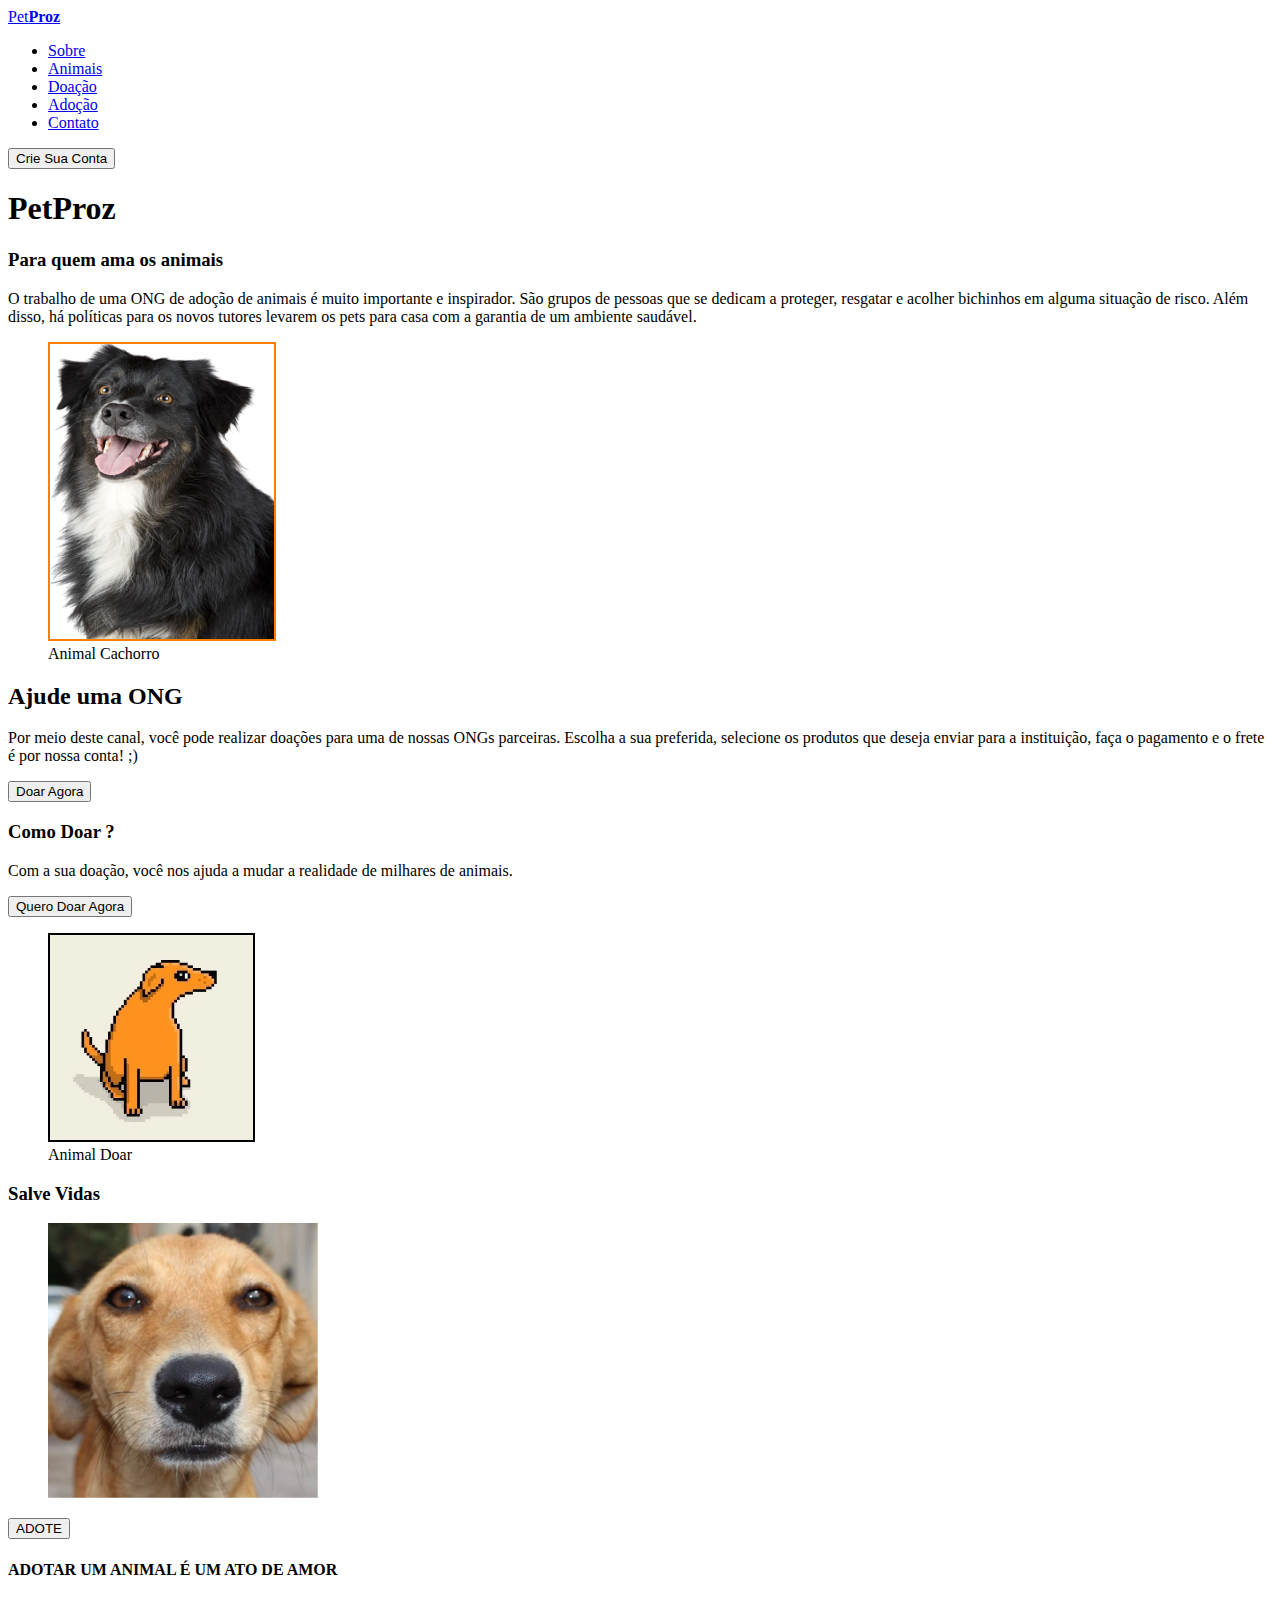
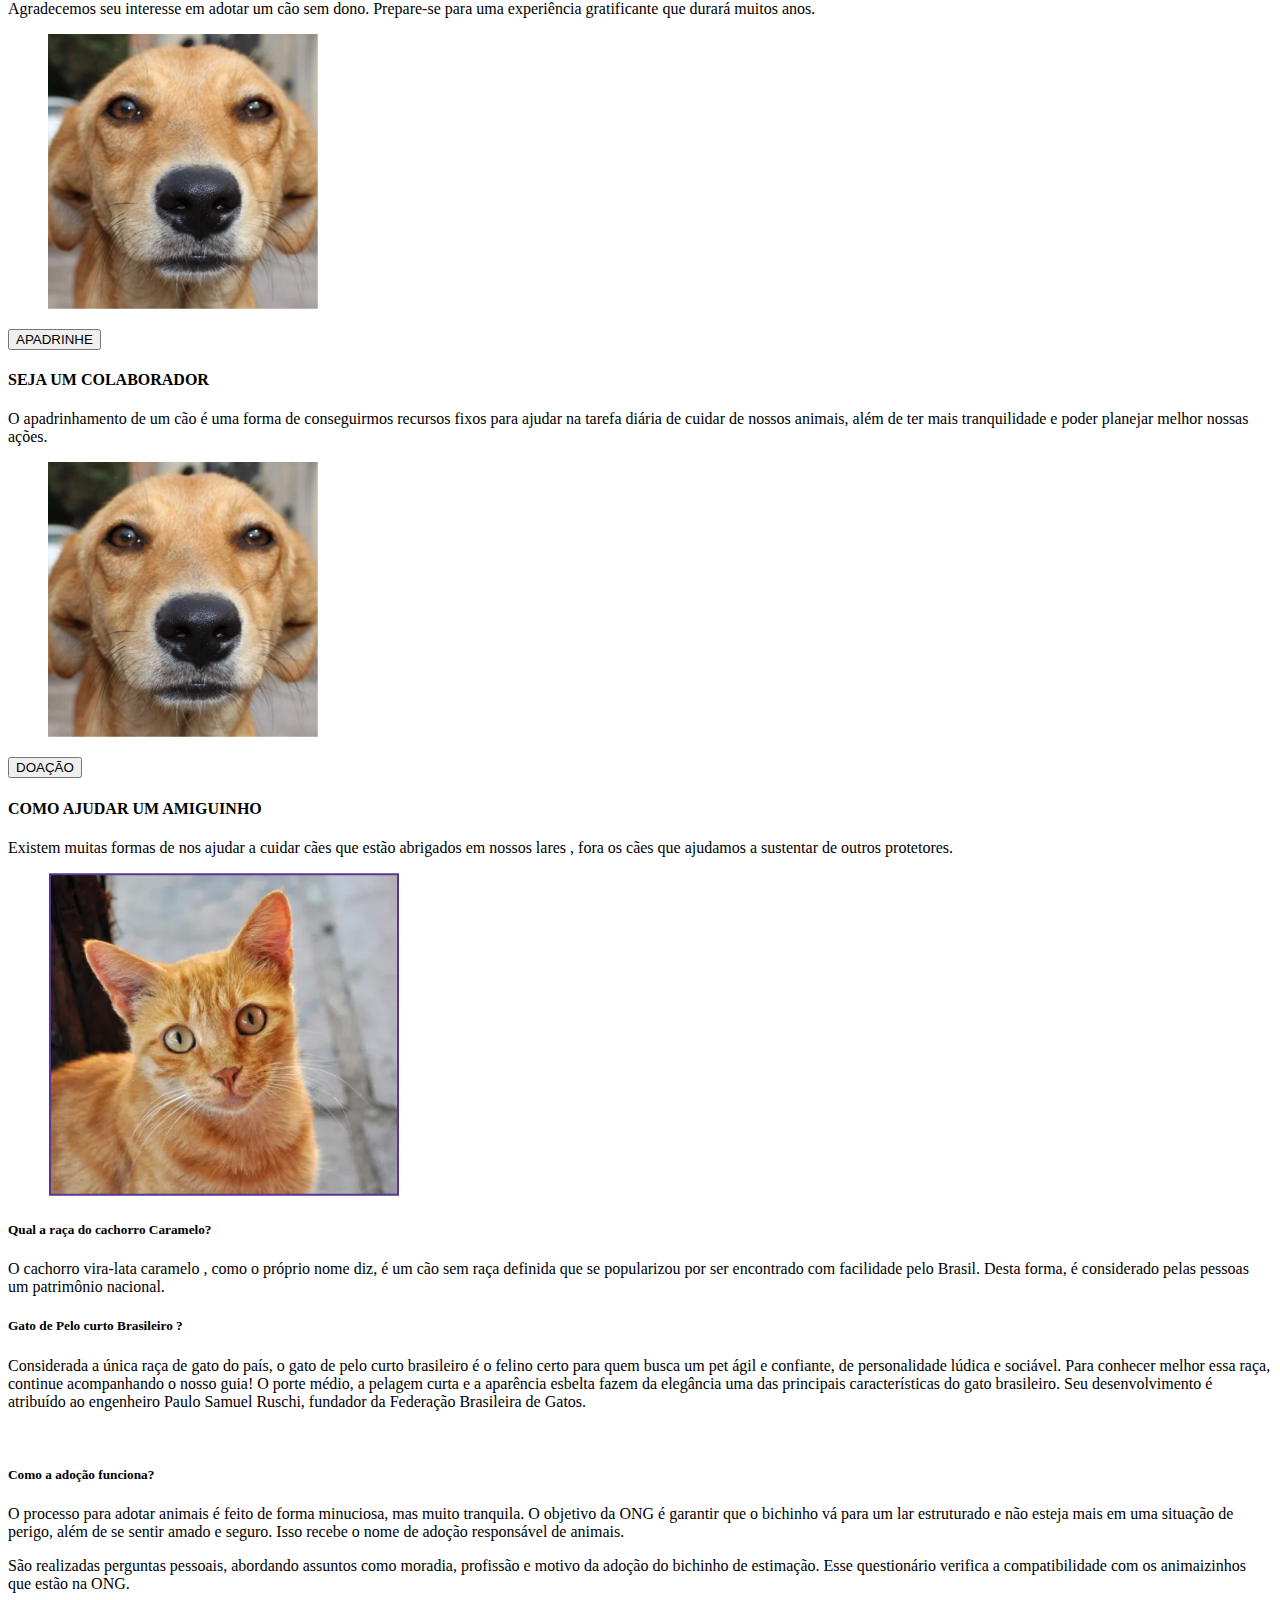
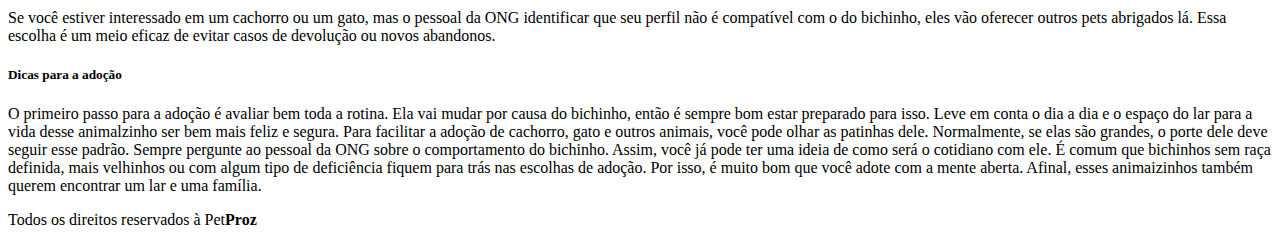
==== index.html @ 1888cf18 "@ViniciusNeivas [main:Resolução de Conflitos]" ====
<!DOCTYPE html>
<html lang="pt-br">

<head>
  <meta charset="UTF-8" />
  <meta name="keywords" content="petproz, site, website" />
  <meta property="og:title" content="PetProz" />
  <meta property="og:type" content="website" />
  <meta http-equiv="X-UA-Compatible" content="IE=edge" />
  <meta name="viewport" content="width=device-width, initial-scale=1.0" />
  <title>PetProz</title>
</head>

<body>
  <header>
    <a href="index.html">Pet<strong>Proz</strong></a>
    <nav>
      <ul>
        <li>
          <a href="index.html">Sobre</a>
        </li>
        <li>
          <a href="adotar.html">Animais</a>
        </li>
        <li>
          <a href="adocao.html">Doação</a>
        </li>
        <li>
          <a href="adotar.html">Adoção</a></li>
        </li>
        <li>
          <a href="contato.html">Contato</a></li>
        </li>
      </ul>
    </nav>
    <button>Crie Sua Conta</button>
  </header>

  <main>
    <section>
      <h1>Pet<strong>Proz</strong></h1>
      <h3>Para quem ama os animais</h3>
      <p>
        O trabalho de uma ONG de adoção de animais é muito importante e inspirador. São grupos de pessoas que se dedicam
        a proteger, resgatar e acolher bichinhos em alguma situação de risco. Além disso, há políticas para os novos
        tutores levarem os pets para casa com a garantia de um ambiente saudável.
      </p>
    </section>
    <aside>
      <figure>
        <img src="./img/animal.png" alt="Animal Cachorro">
        <figcaption>Animal Cachorro</figcaption>
      </figure>
    </aside>
  </main>

  <!-- -->
  <article>
    <h2>Ajude uma ONG</h2>
    <p>
      Por meio deste canal, você pode realizar doações para uma de nossas ONGs parceiras. Escolha a sua preferida,
      selecione os produtos que deseja enviar para a instituição, faça o pagamento e o frete é por nossa conta! ;)
    </p>
    <button>Doar Agora</button>
  </article>

  <!-- -->
  <section>
    <h3>Como Doar ?</h3>
    <section>
      <p>
        Com a sua doação, você nos ajuda a mudar a realidade de milhares de animais.
      </p>
      <button>Quero Doar Agora</button>
    </section>
    <aside>
      <figure>
        <img src="./img/section-doar.png" alt="Doar">
        <figcaption>Animal Doar</figcaption>
      </figure>
    </aside>
  </section>
  <!-- -->

  <!-- -->
  <section>
    <h3>Salve Vidas</h3>
    <aside>
      <figure>
        <img src="./img/animal-ajude.png" alt="Animal Ajude">
        <figcaption></figcaption>
      </figure>
      <button>ADOTE</button>
      <h4>ADOTAR UM ANIMAL É UM ATO DE AMOR</h4>
      <p>
        Agradecemos seu interesse em adotar um cão sem dono. Prepare-se para uma experiência gratificante que durará
        muitos anos.
      </p>
    </aside>
    <!-- -->

    <!-- -->
    <aside>
      <figure>
        <img src="./img/animal-ajude.png" alt="">
        <figcaption></figcaption>
      </figure>
      <button>APADRINHE
      </button>
      <h4>SEJA UM COLABORADOR</h4>
      <p>
        O apadrinhamento de um cão é uma forma de conseguirmos recursos fixos para ajudar na tarefa diária de cuidar de
        nossos animais, além de ter mais tranquilidade e poder planejar melhor nossas ações.
      </p>
    </aside>
    <!-- -->

    <!-- -->
    <aside>
      <figure>
        <img src="./img/animal-ajude.png" alt="">
        <figcaption></figcaption>
      </figure>
      <button>DOAÇÃO</button>
      <h4>COMO AJUDAR UM AMIGUINHO</h4>
      <p>
        Existem muitas formas de nos ajudar a cuidar cães que estão abrigados em nossos lares , fora os cães que
        ajudamos a sustentar de outros protetores.
      </p>
    </aside>
  </section>
  <!-- -->

  <!-- -->
  <section>
    <!-- -->
    <aside>
      <figure>
        <img src="./img/gato-brasileiro.png" alt="">
        <figcaption></figcaption>
      </figure>
      <div>
        <h5>Qual a raça do cachorro Caramelo?</h5>
        <p>
          O cachorro vira-lata caramelo , como o próprio nome diz, é um cão sem raça definida que se popularizou por ser
          encontrado com facilidade pelo Brasil. Desta forma, é considerado pelas pessoas um patrimônio nacional.
        </p>
      </div>
    </aside>
    <!-- -->

    <!-- -->
    <aside>
      <div>
        <h5>Gato de Pelo curto Brasileiro ? </h5>
        <p>
          Considerada a única raça de gato do país, o gato de pelo curto brasileiro é o felino certo para quem busca um
          pet ágil e confiante, de personalidade lúdica e sociável. Para conhecer melhor essa raça, continue
          acompanhando o nosso guia! O porte médio, a pelagem curta e a aparência esbelta fazem da elegância uma das
          principais características do gato brasileiro. Seu desenvolvimento é atribuído ao engenheiro Paulo Samuel
          Ruschi, fundador da Federação Brasileira de Gatos.
        </p>
      </div>
      <figure>
        <img src="" alt="">
        <figcaption></figcaption>
      </figure>
    </aside>
    <!-- -->

  </section>
  <!-- -->

  <!-- -->
  <section>
    <h5>Como a adoção funciona?</h5>
    <p>
      O processo para adotar animais é feito de forma minuciosa, mas muito tranquila. O objetivo da ONG é garantir que o
      bichinho vá para um lar estruturado e não esteja mais em uma situação de perigo, além de se sentir amado e seguro.
      Isso recebe o nome de adoção responsável de animais.
    </p>
    <p>
      São realizadas perguntas pessoais, abordando assuntos como moradia, profissão e motivo da adoção do bichinho de
      estimação. Esse questionário verifica a compatibilidade com os animaizinhos que estão na ONG.
    </p>
    <p>
      Se você estiver interessado em um cachorro ou um gato, mas o pessoal da ONG identificar que seu perfil não é
      compatível com o do bichinho, eles vão oferecer outros pets abrigados lá. Essa escolha é um meio eficaz de evitar
      casos de devolução ou novos abandonos.
    </p>
  </section>
  <!-- -->

  <!-- -->
  <section>
    <h5>Dicas para a adoção</h5>
    <p>
      O primeiro passo para a adoção é avaliar bem toda a rotina. Ela vai mudar por causa do bichinho, então é sempre
      bom estar preparado para isso. Leve em conta o dia a dia e o espaço do lar para a vida desse animalzinho ser bem
      mais feliz e segura.
      Para facilitar a adoção de cachorro, gato e outros animais, você pode olhar as patinhas dele. Normalmente, se elas
      são grandes, o porte dele deve seguir esse padrão. Sempre pergunte ao pessoal da ONG sobre o comportamento do
      bichinho. Assim, você já pode ter uma ideia de como será o cotidiano com ele.
      É comum que bichinhos sem raça definida, mais velhinhos ou com algum tipo de deficiência fiquem para trás nas
      escolhas de adoção. Por isso, é muito bom que você adote com a mente aberta. Afinal, esses animaizinhos também
      querem encontrar um lar e uma família.
    </p>
  </section>
  <!-- -->

  <!-- -->
  <footer>
    <p>Todos os direitos reservados à Pet<strong>Proz</strong></p>
  </footer>
  <!-- -->
</body>

</html>
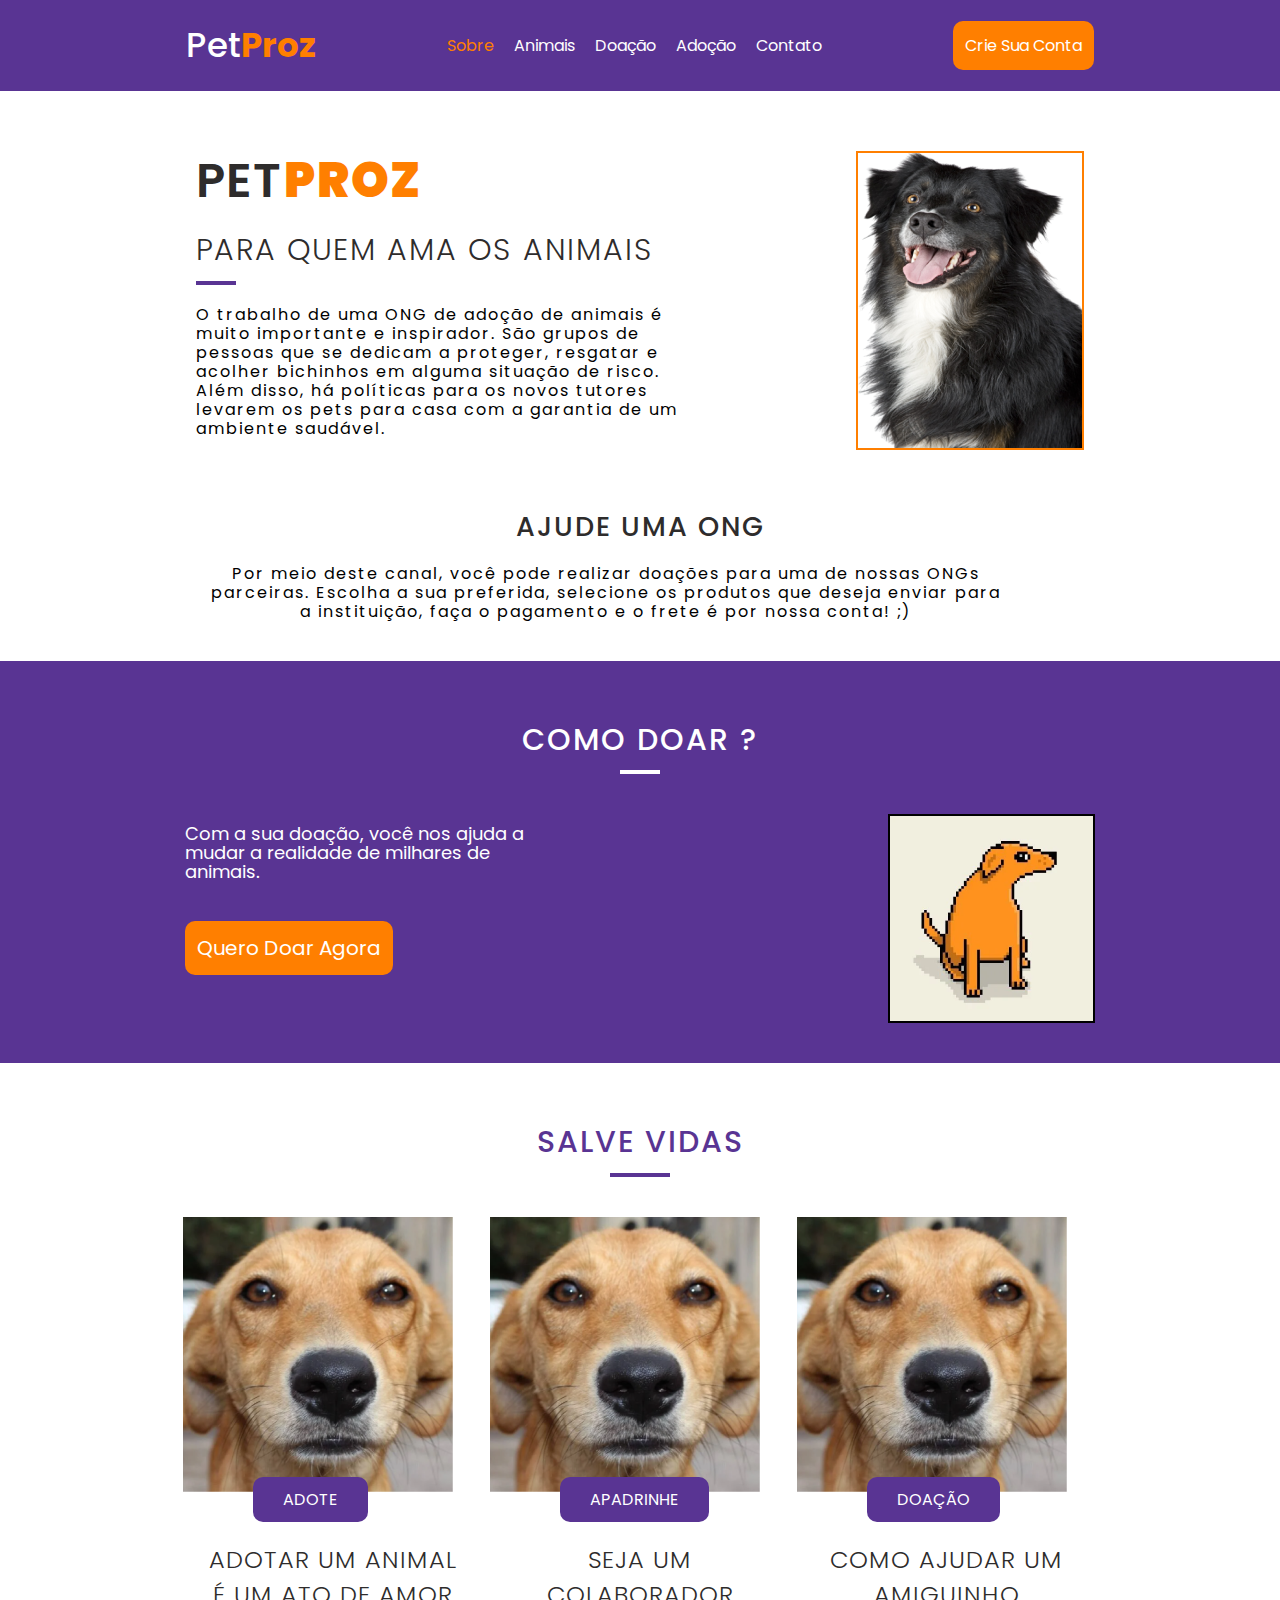
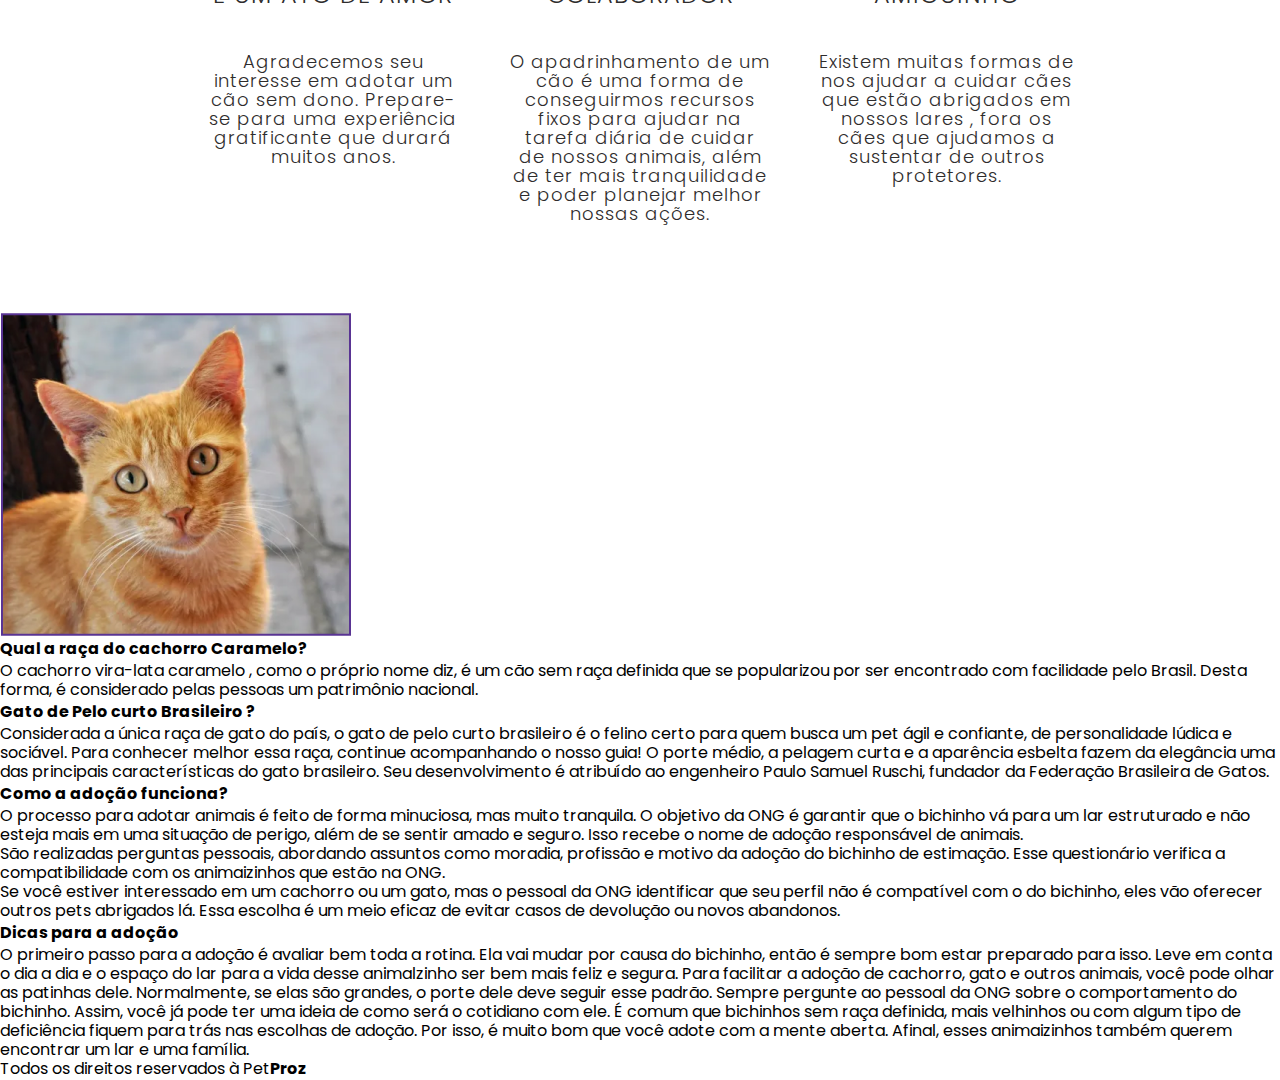
==== commit 9aa67e22: "Att: Estilizando a página !" ====
--- a/index.html
+++ b/index.html
@@ -8,126 +8,138 @@
   <meta property="og:type" content="website" />
   <meta http-equiv="X-UA-Compatible" content="IE=edge" />
   <meta name="viewport" content="width=device-width, initial-scale=1.0" />
+  <link rel="stylesheet" href="./css/variables.css" />
+  <link rel="stylesheet" href="./css/grid.css" />
+  <link rel="stylesheet" href="./css/patterns.css" />
+  <link rel="stylesheet" href="./css/style.css" />
+  <link rel="stylesheet" href="./css/responsive.css" />
+  <link rel="stylesheet" href="./css/reset.css" />
   <title>PetProz</title>
 </head>
 
 <body>
-  <header>
-    <a href="index.html">Pet<strong>Proz</strong></a>
-    <nav>
-      <ul>
-        <li>
-          <a href="index.html">Sobre</a>
-        </li>
-        <li>
-          <a href="adotar.html">Animais</a>
-        </li>
-        <li>
-          <a href="adocao.html">Doação</a>
-        </li>
-        <li>
-          <a href="adotar.html">Adoção</a></li>
-        </li>
-        <li>
-          <a href="contato.html">Contato</a></li>
-        </li>
-      </ul>
-    </nav>
-    <button>Crie Sua Conta</button>
+  <header class="header">
+    <section class="container">
+      <a class="logo" href="index.html">Pet<strong>Proz</strong></a>
+      <nav>
+        <ul>
+          <li>
+            <a class="active" href="index.html">Sobre</a>
+          </li>
+          <li>
+            <a href="adotar.html">Animais</a>
+          </li>
+          <li>
+            <a href="adocao.html">Doação</a>
+          </li>
+          <li>
+            <a href="adotar.html">Adoção</a></li>
+          </li>
+          <li>
+            <a href="contato.html">Contato</a></li>
+          </li>
+        </ul>
+      </nav>
+      <button class="btn-principal">Crie Sua Conta</button>
+    </section>
   </header>
 
-  <main>
-    <section>
-      <h1>Pet<strong>Proz</strong></h1>
-      <h3>Para quem ama os animais</h3>
+  <main class="container">
+    <section class="sobre">
+      <section class="">
+        <h1>Pet<strong>Proz</strong></h1>
+        <h3>Para quem ama os animais</h3>
+        <p>
+          O trabalho de uma ONG de adoção de animais é muito importante e inspirador. São grupos de pessoas que se dedicam
+          a proteger, resgatar e acolher bichinhos em alguma situação de risco. Além disso, há políticas para os novos
+          tutores levarem os pets para casa com a garantia de um ambiente saudável.
+        </p>
+      </section>
+      <aside>
+        <figure>
+          <img src="./img/animal.png" alt="Animal Cachorro">
+        </figure>
+      </aside>
+    </section>
+  </main>
+
+  <!-- -->
+  <section class="container">
+    <section  class="ajude">
+      <h2>Ajude uma ONG</h2>
       <p>
-        O trabalho de uma ONG de adoção de animais é muito importante e inspirador. São grupos de pessoas que se dedicam
-        a proteger, resgatar e acolher bichinhos em alguma situação de risco. Além disso, há políticas para os novos
-        tutores levarem os pets para casa com a garantia de um ambiente saudável.
+        Por meio deste canal, você pode realizar doações para uma de nossas ONGs parceiras. Escolha a sua preferida,
+        selecione os produtos que deseja enviar para a instituição, faça o pagamento e o frete é por nossa conta! ;)
       </p>
-    </section>
-    <aside>
-      <figure>
-        <img src="./img/animal.png" alt="Animal Cachorro">
-        <figcaption>Animal Cachorro</figcaption>
-      </figure>
-    </aside>
-  </main>
-
-  <!-- -->
-  <article>
-    <h2>Ajude uma ONG</h2>
-    <p>
-      Por meio deste canal, você pode realizar doações para uma de nossas ONGs parceiras. Escolha a sua preferida,
-      selecione os produtos que deseja enviar para a instituição, faça o pagamento e o frete é por nossa conta! ;)
-    </p>
-    <button>Doar Agora</button>
-  </article>
-
-  <!-- -->
-  <section>
+      
+    </section>
+  </section>
+
+  <!-- -->
+  <section class="como-doar">
     <h3>Como Doar ?</h3>
-    <section>
-      <p>
-        Com a sua doação, você nos ajuda a mudar a realidade de milhares de animais.
-      </p>
-      <button>Quero Doar Agora</button>
-    </section>
-    <aside>
-      <figure>
-        <img src="./img/section-doar.png" alt="Doar">
-        <figcaption>Animal Doar</figcaption>
-      </figure>
-    </aside>
-  </section>
-  <!-- -->
-
-  <!-- -->
-  <section>
+    <section class="container">
+      <div class="como-doar-div">
+        <p>
+          Com a sua doação, você nos ajuda a <br> mudar a realidade de milhares de <br> animais.
+        </p>
+        <button class="btn-principal">Quero Doar Agora</button>
+      </div>
+      <aside>
+        <figure>
+          <img src="./img/section-doar.png" alt="Doar">
+        </figure>
+      </aside>
+    </section>
+  </section>
+  <!-- -->
+
+  <!-- -->
+  <section class="salve-vidas">
     <h3>Salve Vidas</h3>
-    <aside>
-      <figure>
-        <img src="./img/animal-ajude.png" alt="Animal Ajude">
-        <figcaption></figcaption>
-      </figure>
-      <button>ADOTE</button>
-      <h4>ADOTAR UM ANIMAL É UM ATO DE AMOR</h4>
-      <p>
-        Agradecemos seu interesse em adotar um cão sem dono. Prepare-se para uma experiência gratificante que durará
-        muitos anos.
-      </p>
-    </aside>
-    <!-- -->
-
-    <!-- -->
-    <aside>
-      <figure>
-        <img src="./img/animal-ajude.png" alt="">
-        <figcaption></figcaption>
-      </figure>
-      <button>APADRINHE
-      </button>
-      <h4>SEJA UM COLABORADOR</h4>
-      <p>
-        O apadrinhamento de um cão é uma forma de conseguirmos recursos fixos para ajudar na tarefa diária de cuidar de
-        nossos animais, além de ter mais tranquilidade e poder planejar melhor nossas ações.
-      </p>
-    </aside>
-    <!-- -->
-
-    <!-- -->
-    <aside>
-      <figure>
-        <img src="./img/animal-ajude.png" alt="">
-        <figcaption></figcaption>
-      </figure>
-      <button>DOAÇÃO</button>
-      <h4>COMO AJUDAR UM AMIGUINHO</h4>
-      <p>
-        Existem muitas formas de nos ajudar a cuidar cães que estão abrigados em nossos lares , fora os cães que
-        ajudamos a sustentar de outros protetores.
-      </p>
-    </aside>
+    <section class="container">
+      <aside>
+        <figure>
+          <img src="./img/animal-ajude.png" alt="Animal Ajude">
+        </figure>
+        <button  class="btn-principal">ADOTE</button>
+        <h4>ADOTAR UM ANIMAL É UM ATO DE AMOR</h4>
+        <p>
+          Agradecemos seu interesse em adotar um cão sem dono. Prepare-se para uma experiência gratificante que durará
+          muitos anos.
+        </p>
+      </aside>
+      <!-- -->
+  
+      <!-- -->
+      <aside>
+        <figure>
+          <img src="./img/animal-ajude.png" alt="">
+        </figure>
+        <button  class="btn-principal">APADRINHE
+        </button>
+        <h4>SEJA UM COLABORADOR</h4>
+        <p>
+          O apadrinhamento de um cão é uma forma de conseguirmos recursos fixos para ajudar na tarefa diária de cuidar de
+          nossos animais, além de ter mais tranquilidade e poder planejar melhor nossas ações.
+        </p>
+      </aside>
+      <!-- -->
+  
+      <!-- -->
+      <aside>
+        <figure>
+          <img src="./img/animal-ajude.png" alt="">
+          <figcaption></figcaption>
+        </figure>
+        <button  class="btn-principal">DOAÇÃO</button>
+        <h4>COMO AJUDAR UM AMIGUINHO</h4>
+        <p>
+          Existem muitas formas de nos ajudar a cuidar cães que estão abrigados em nossos lares , fora os cães que
+          ajudamos a sustentar de outros protetores.
+        </p>
+      </aside>
+    </section>
   </section>
   <!-- -->
 
--- a/css/variables.css
+++ b/css/variables.css
@@ -0,0 +1,8 @@
+:root {
+  --cor-font-extra: #ff7f00;
+  --cor-principal: #593493;
+  --cor-principal-secundaria: #c6aeed;
+  --cor-h: #2e2c2c;
+  --cor-texto: #4b4848;
+  --cor-white: #ffffff;
+}
--- a/css/patterns.css
+++ b/css/patterns.css
@@ -0,0 +1,27 @@
+h1,
+h2,
+h3 {
+  font-family: "Poppins", sans-serif;
+  text-transform: uppercase;
+  font-weight: 600;
+  line-height: 125%;
+  letter-spacing: -1px;
+  color: var(--cor-h);
+}
+
+h1 {
+  font-size: 4.8rem;
+}
+
+h2 {
+  font-size: 3.2rem;
+}
+
+h3 {
+  font-size: 2.4rem;
+}
+
+p {
+  font-size: 1.6rem;
+  line-height: 1.9rem;
+}
--- a/css/style.css
+++ b/css/style.css
@@ -0,0 +1,211 @@
+@import url("https://fonts.googleapis.com/css2?family=Fira+Code:wght@300;400;500&family=Poppins:wght@100;300;400;500;600&display=swap");
+
+.header {
+  background-color: var(--cor-principal);
+  padding: 20px 0;
+}
+
+.header section {
+  display: flex;
+  justify-content: space-between;
+  align-items: center;
+  flex-wrap: wrap;
+}
+
+.header section nav ul {
+  display: flex;
+  gap: 20px;
+}
+
+.header section .logo {
+  font-weight: 500;
+  font-size: 3.4rem;
+  color: var(--cor-white);
+}
+
+.header section .logo strong {
+  font-size: 3.4rem;
+  color: var(--cor-font-extra);
+}
+
+.header section nav ul li a {
+  color: var(--cor-white);
+}
+
+.header section nav ul li .active {
+  color: var(--cor-font-extra);
+}
+
+/* Sobre */
+
+main .sobre {
+  display: flex;
+  justify-content: space-between;
+
+  background-color: var(--cor-white);
+  padding: 4rem 0;
+  margin: 0 1rem;
+}
+
+.sobre h1 {
+  font-size: 4.8rem;
+  letter-spacing: 0.2rem;
+  margin-top: 2rem;
+}
+
+.sobre h1 strong {
+  font-size: 4.8rem;
+  color: var(--cor-font-extra);
+}
+
+.sobre h3 {
+  font-size: 3rem;
+  font-weight: 300;
+  letter-spacing: 0.2rem;
+  margin-top: 2rem;
+}
+
+.sobre h3:after {
+  content: "";
+  display: block;
+  background-color: var(--cor-principal);
+  height: 0.4rem;
+  width: 4rem;
+  margin: 1.2rem 0;
+}
+
+.sobre p {
+  max-width: 50rem;
+  letter-spacing: 0.2rem;
+  margin-top: 2rem;
+}
+
+.sobre aside {
+  margin-top: 2rem;
+}
+
+/* ajude */
+.ajude {
+  text-align: center;
+  padding: 0 2rem;
+}
+
+.ajude h2 {
+  font-size: 2.7rem;
+  font-weight: 500;
+  letter-spacing: 0.2rem;
+  margin: 2rem 0;
+}
+
+.ajude p {
+  max-width: 80rem;
+  letter-spacing: 0.2rem;
+  margin: 2rem 0 4rem 0;
+}
+
+/* como-doar */
+.como-doar {
+  background-color: var(--cor-principal);
+  color: var(--cor-white);
+  padding: 4rem 1rem;
+}
+
+.como-doar h3 {
+  font-size: 3rem;
+  font-weight: 500;
+  letter-spacing: 0.2rem;
+  margin: 2rem 0 4rem 0;
+  text-align: center;
+  color: var(--cor-white);
+}
+
+.como-doar h3:after {
+  content: "";
+  display: block;
+  background-color: var(--cor-white);
+  height: 0.4rem;
+  width: 4rem;
+  margin: 1.2rem auto;
+}
+
+.como-doar section {
+  display: flex;
+  justify-content: space-between;
+  flex-wrap: wrap;
+  gap: 2rem;
+}
+
+.como-doar-div p {
+  margin: 1rem 0 4rem 0;
+  max-width: 40rem;
+  font-size: 1.8rem;
+}
+
+.como-doar-div .btn-principal {
+  font-size: 2rem;
+  padding: 1.2rem;
+}
+
+/* salve-vidas */
+.salve-vidas {
+  background-color: var(--cor-white);
+  margin: 6rem;
+}
+
+.salve-vidas h3 {
+  font-size: 3rem;
+  font-weight: 500;
+  letter-spacing: 0.2rem;
+  margin: 2rem 0 4rem 0;
+  text-align: center;
+  color: var(--cor-principal);
+}
+
+.salve-vidas h3:after {
+  content: "";
+  display: block;
+  background-color: var(--cor-principal);
+  height: 0.4rem;
+  width: 6rem;
+  margin: 1.2rem auto;
+}
+
+.salve-vidas section {
+  display: flex;
+  justify-content: space-between;
+  flex-wrap: wrap;
+}
+
+.salve-vidas section aside {
+  max-width: 30rem;
+  position: relative;
+}
+
+.salve-vidas section aside .btn-principal {
+  position: absolute;
+  top: 26rem;
+  left: 7rem;
+  background-color: var(--cor-principal);
+  color: var(--cor-white);
+  padding: 1rem 3rem;
+}
+
+.salve-vidas section aside h4 {
+  font-size: 2.4rem;
+  font-weight: 300;
+  letter-spacing: 0.1rem;
+  margin: 4rem 1rem 2rem 1rem;
+  padding: 1rem;
+  text-align: center;
+  color: var(--cor-h);
+}
+
+.salve-vidas section aside p {
+  font-size: 1.8rem;
+  font-weight: 300;
+  letter-spacing: 0.1rem;
+  margin: 2rem 1rem;
+  padding: 1rem;
+  text-align: center;
+  color: var(--cor-h);
+}
--- a/css/responsive.css
+++ b/css/responsive.css
@@ -0,0 +1,74 @@
+@media (max-width: 768px) {
+  /* main */
+  main .sobre {
+    flex-wrap: wrap;
+    padding: 2rem 0;
+    justify-content: center;
+    align-items: center;
+  }
+  main .sobre aside figure {
+    margin: 0 auto;
+  }
+
+  /* main */
+
+  .sobre h1 {
+    text-align: center;
+  }
+  .sobre h3 {
+    text-align: center;
+  }
+
+  .sobre h3:after {
+    content: "";
+    display: block;
+    background-color: var(--cor-principal);
+    height: 0.4rem;
+    width: 4rem;
+    margin: 1.2rem auto;
+  }
+
+  .sobre p {
+    text-align: center;
+  }
+
+  /* salve-vidas */
+
+  .salve-vidas {
+    background-color: var(--cor-white);
+    margin: 6rem;
+  }
+  .salve-vidas section {
+    display: flex;
+    justify-content: center;
+    align-items: center;
+  }
+  .salve-vidas section aside figure {
+    max-width: 100%;
+  }
+}
+
+@media (max-width: 600px) {
+  .header section {
+    display: flex;
+    flex-direction: column;
+    gap: 2rem;
+  }
+
+  /**/
+  .como-doar section {
+    justify-content: center;
+    align-items: center;
+    text-align: center;
+  }
+}
+
+@media (max-width: 500px) {
+  html {
+    font-size: 55%;
+  }
+
+  .como-doar section aside {
+    display: none;
+  }
+}
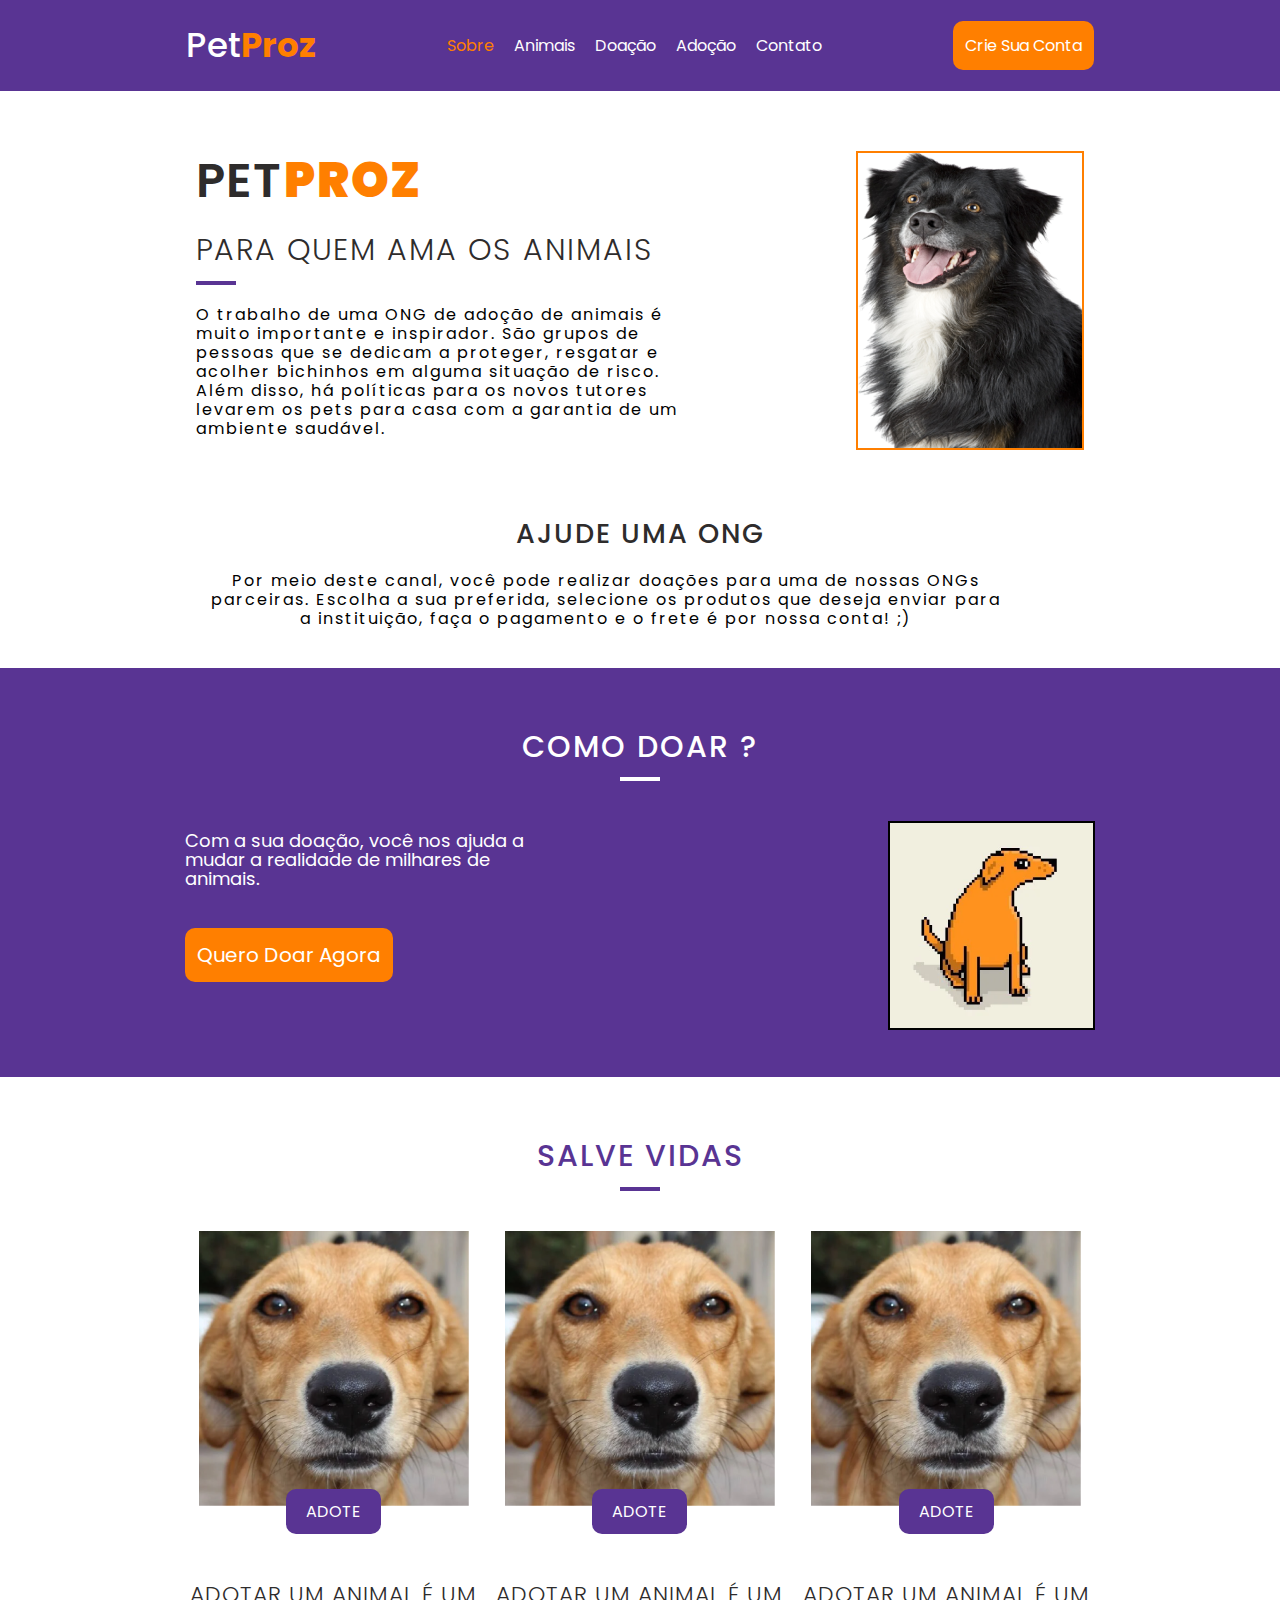
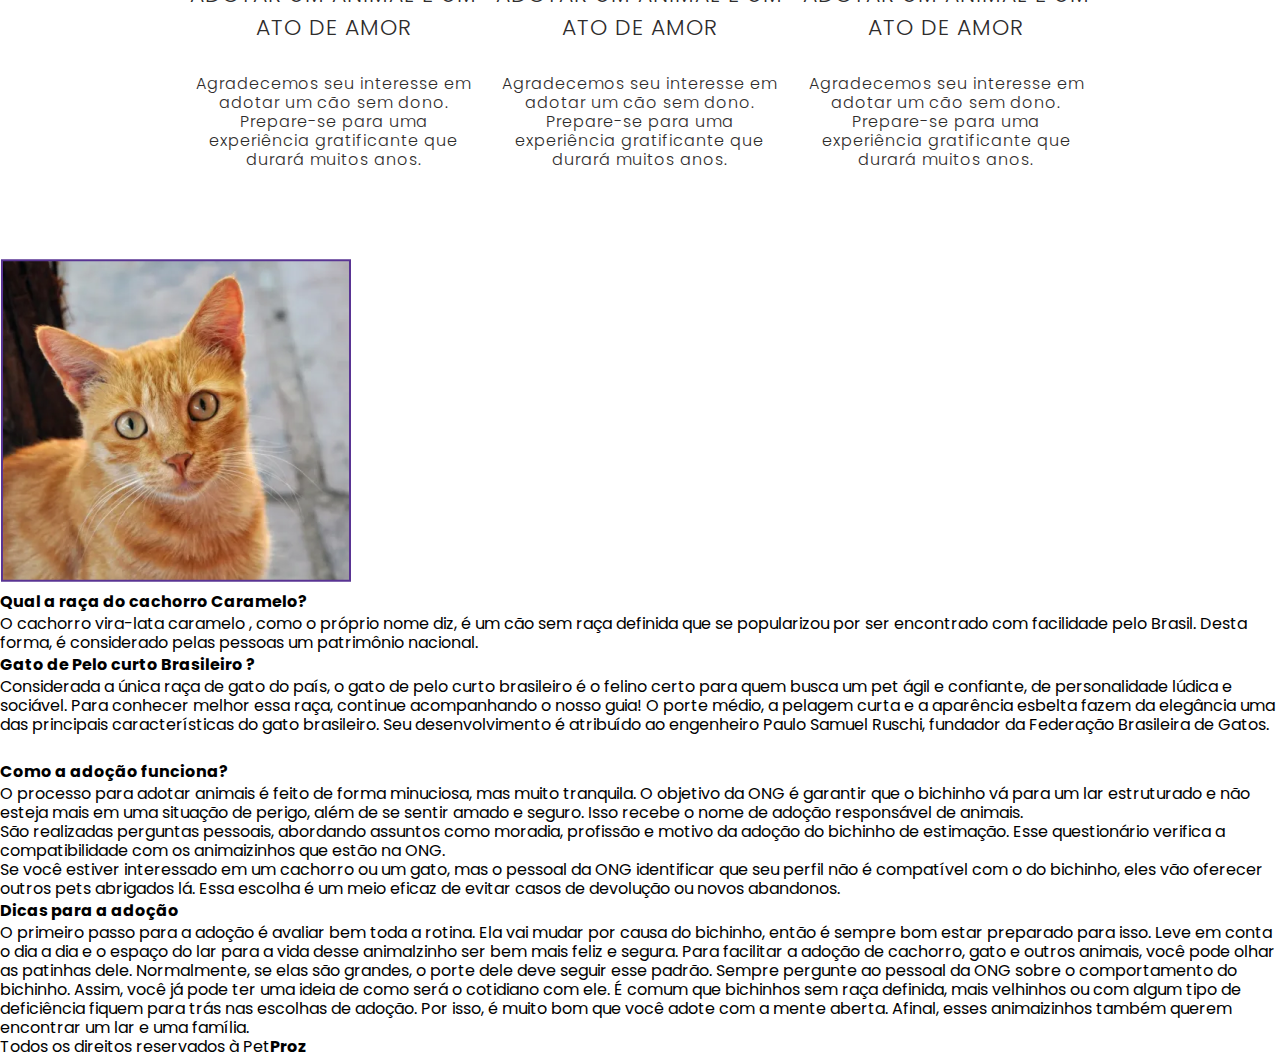
==== commit ae64f715: "Atualização de Estilização" ====
--- a/index.html
+++ b/index.html
@@ -14,6 +14,7 @@
   <link rel="stylesheet" href="./css/style.css" />
   <link rel="stylesheet" href="./css/responsive.css" />
   <link rel="stylesheet" href="./css/reset.css" />
+  
   <title>PetProz</title>
 </head>
 
@@ -98,47 +99,41 @@
   <section class="salve-vidas">
     <h3>Salve Vidas</h3>
     <section class="container">
-      <aside>
-        <figure>
-          <img src="./img/animal-ajude.png" alt="Animal Ajude">
-        </figure>
-        <button  class="btn-principal">ADOTE</button>
-        <h4>ADOTAR UM ANIMAL É UM ATO DE AMOR</h4>
-        <p>
-          Agradecemos seu interesse em adotar um cão sem dono. Prepare-se para uma experiência gratificante que durará
-          muitos anos.
-        </p>
-      </aside>
-      <!-- -->
-  
-      <!-- -->
-      <aside>
-        <figure>
-          <img src="./img/animal-ajude.png" alt="">
-        </figure>
-        <button  class="btn-principal">APADRINHE
-        </button>
-        <h4>SEJA UM COLABORADOR</h4>
-        <p>
-          O apadrinhamento de um cão é uma forma de conseguirmos recursos fixos para ajudar na tarefa diária de cuidar de
-          nossos animais, além de ter mais tranquilidade e poder planejar melhor nossas ações.
-        </p>
-      </aside>
-      <!-- -->
-  
-      <!-- -->
-      <aside>
-        <figure>
-          <img src="./img/animal-ajude.png" alt="">
-          <figcaption></figcaption>
-        </figure>
-        <button  class="btn-principal">DOAÇÃO</button>
-        <h4>COMO AJUDAR UM AMIGUINHO</h4>
-        <p>
-          Existem muitas formas de nos ajudar a cuidar cães que estão abrigados em nossos lares , fora os cães que
-          ajudamos a sustentar de outros protetores.
-        </p>
-      </aside>
+      <section class="salve-vidas-sub-container">
+        <div class="salve-vidas-div">
+          <figure>
+            <img src="./img/animal-ajude.png" alt="Animal Ajude">
+          </figure>
+          <button  class="btn-principal">ADOTE</button>
+          <h4>ADOTAR UM ANIMAL É UM ATO DE AMOR</h4>
+          <p>
+            Agradecemos seu interesse em adotar um cão sem dono. Prepare-se para uma experiência gratificante que durará
+            muitos anos.
+          </p>
+        </div>
+        <div class="salve-vidas-div">
+          <div>
+            <img src="./img/animal-ajude.png" alt="Animal Ajude">
+          </div>
+          <button  class="btn-principal">ADOTE</button>
+          <h4>ADOTAR UM ANIMAL É UM ATO DE AMOR</h4>
+          <p>
+            Agradecemos seu interesse em adotar um cão sem dono. Prepare-se para uma experiência gratificante que durará
+            muitos anos.
+          </p>
+        </div>
+        <div class="salve-vidas-div">
+          <div>
+            <img src="./img/animal-ajude.png" alt="Animal Ajude">
+          </div>
+          <button  class="btn-principal">ADOTE</button>
+          <h4>ADOTAR UM ANIMAL É UM ATO DE AMOR</h4>
+          <p>
+            Agradecemos seu interesse em adotar um cão sem dono. Prepare-se para uma experiência gratificante que durará
+            muitos anos.
+          </p>
+        </div>
+      </section>
     </section>
   </section>
   <!-- -->
--- a/css/style.css
+++ b/css/style.css
@@ -149,7 +149,7 @@
 /* salve-vidas */
 .salve-vidas {
   background-color: var(--cor-white);
-  margin: 6rem;
+  margin: 6rem 0;
 }
 
 .salve-vidas h3 {
@@ -166,46 +166,49 @@
   display: block;
   background-color: var(--cor-principal);
   height: 0.4rem;
-  width: 6rem;
+  width: 4rem;
   margin: 1.2rem auto;
 }
 
-.salve-vidas section {
+.salve-vidas .salve-vidas-sub-container {
   display: flex;
   justify-content: space-between;
   flex-wrap: wrap;
-}
-
-.salve-vidas section aside {
-  max-width: 30rem;
+  gap: 10px;
+}
+
+.salve-vidas-div {
+  flex: 1;
+
+  justify-content: center;
+  align-items: center;
+  text-align: center;
   position: relative;
 }
 
-.salve-vidas section aside .btn-principal {
-  position: absolute;
-  top: 26rem;
-  left: 7rem;
-  background-color: var(--cor-principal);
-  color: var(--cor-white);
-  padding: 1rem 3rem;
-}
-
-.salve-vidas section aside h4 {
-  font-size: 2.4rem;
+.salve-vidas-div h4 {
+  font-size: 2.2rem;
   font-weight: 300;
   letter-spacing: 0.1rem;
-  margin: 4rem 1rem 2rem 1rem;
-  padding: 1rem;
+  margin: 2rem 0 2rem 0;
   text-align: center;
   color: var(--cor-h);
 }
 
-.salve-vidas section aside p {
-  font-size: 1.8rem;
+.salve-vidas-div button {
+  position: relative;
+  top: -2.4rem;
+  padding: 1rem 2rem;
+
+  background: var(--cor-principal);
+}
+
+.salve-vidas-div p {
+  font-size: 1.6rem;
   font-weight: 300;
   letter-spacing: 0.1rem;
-  margin: 2rem 1rem;
+  margin: 2rem 0;
+  text-align: center;
   padding: 1rem;
-  text-align: center;
   color: var(--cor-h);
 }
--- a/css/responsive.css
+++ b/css/responsive.css
@@ -33,22 +33,32 @@
   }
 
   /* salve-vidas */
-
-  .salve-vidas {
-    background-color: var(--cor-white);
-    margin: 6rem;
-  }
-  .salve-vidas section {
+  .salve-vidas .salve-vidas-sub-container {
     display: flex;
     justify-content: center;
-    align-items: center;
+    flex-direction: column;
+    flex-wrap: wrap;
+    gap: 10px;
   }
-  .salve-vidas section aside figure {
-    max-width: 100%;
+  .salve-vidas-div {
+    flex-direction: column;
+    justify-items: center;
+    text-align: center;
+  }
+  .salve-vidas-div img {
+    display: inline-block;
+  }
+  .salve-vidas-div h4 {
+    max-width: 400px;
+    margin: 0 auto;
+  }
+  .salve-vidas-div p {
+    max-width: 400px;
+    margin: 0 auto;
   }
 }
 
-@media (max-width: 600px) {
+@media (max-width: 580px) {
   .header section {
     display: flex;
     flex-direction: column;
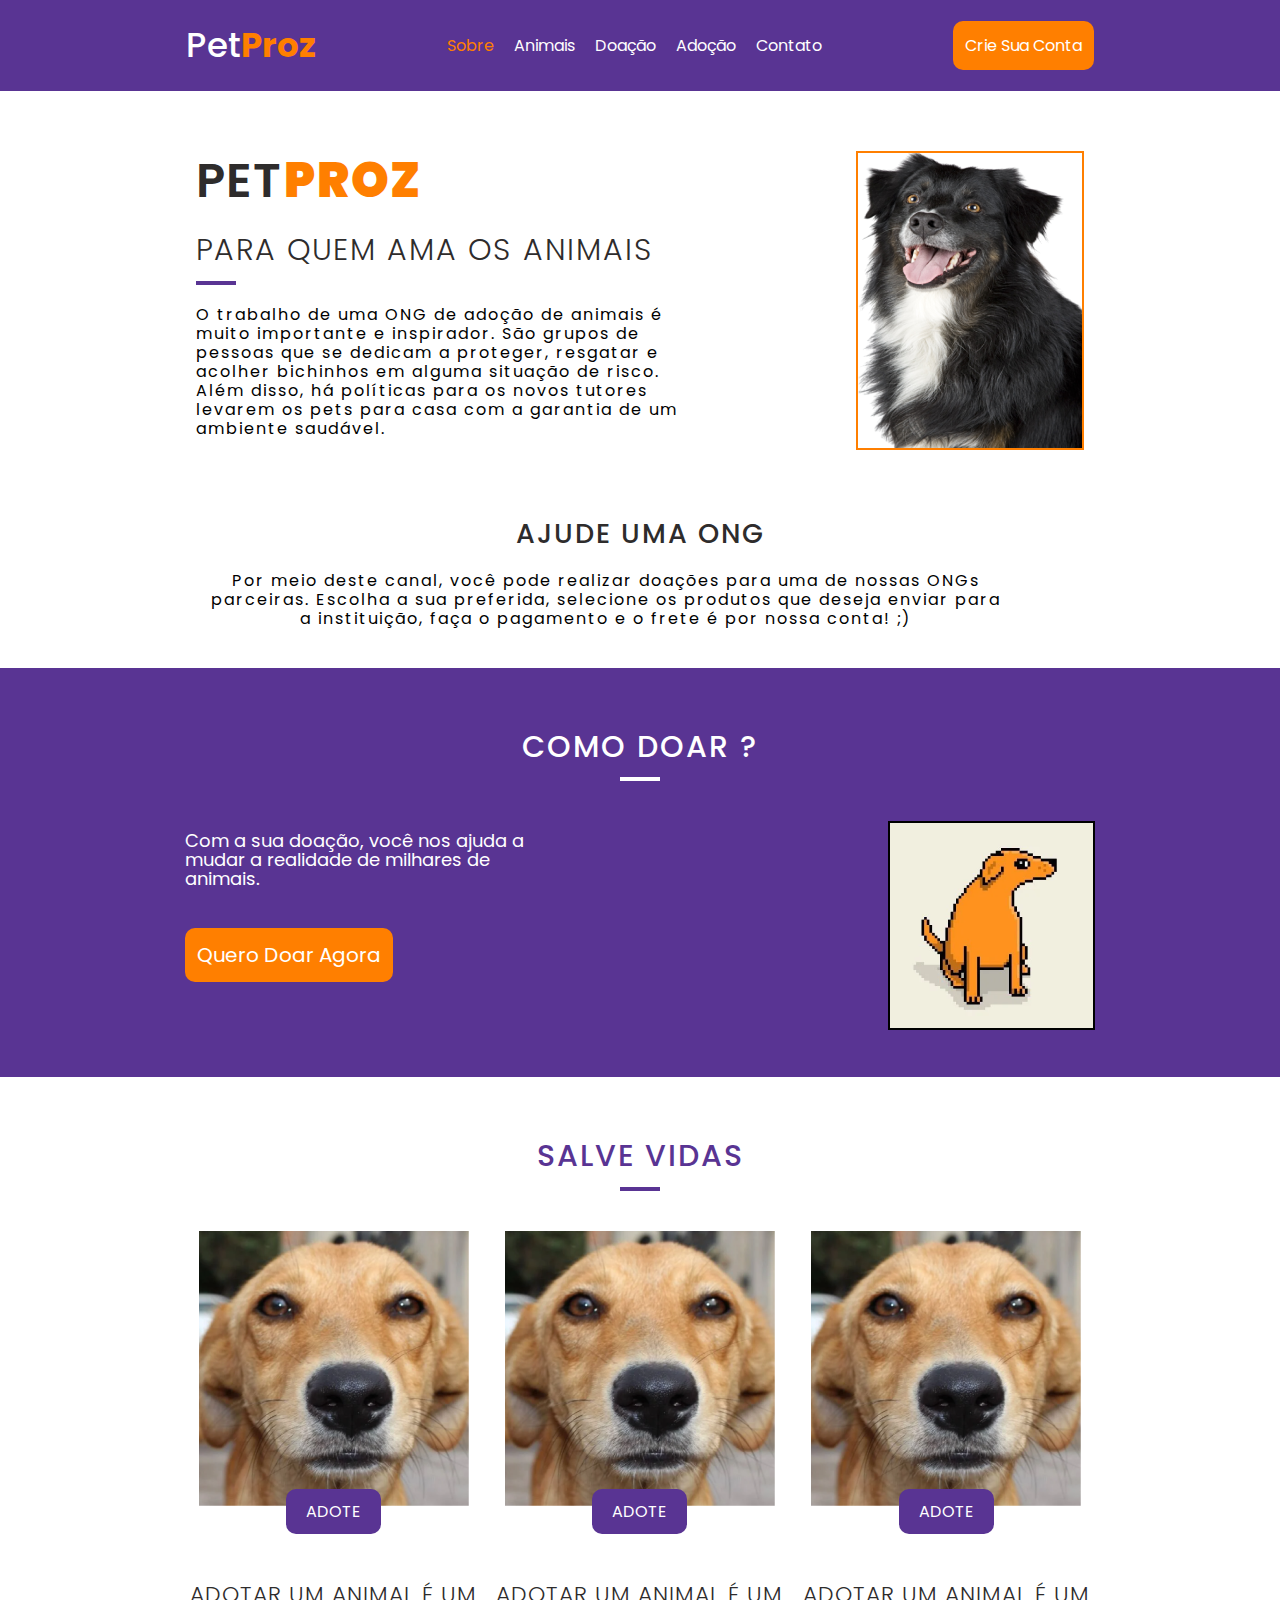
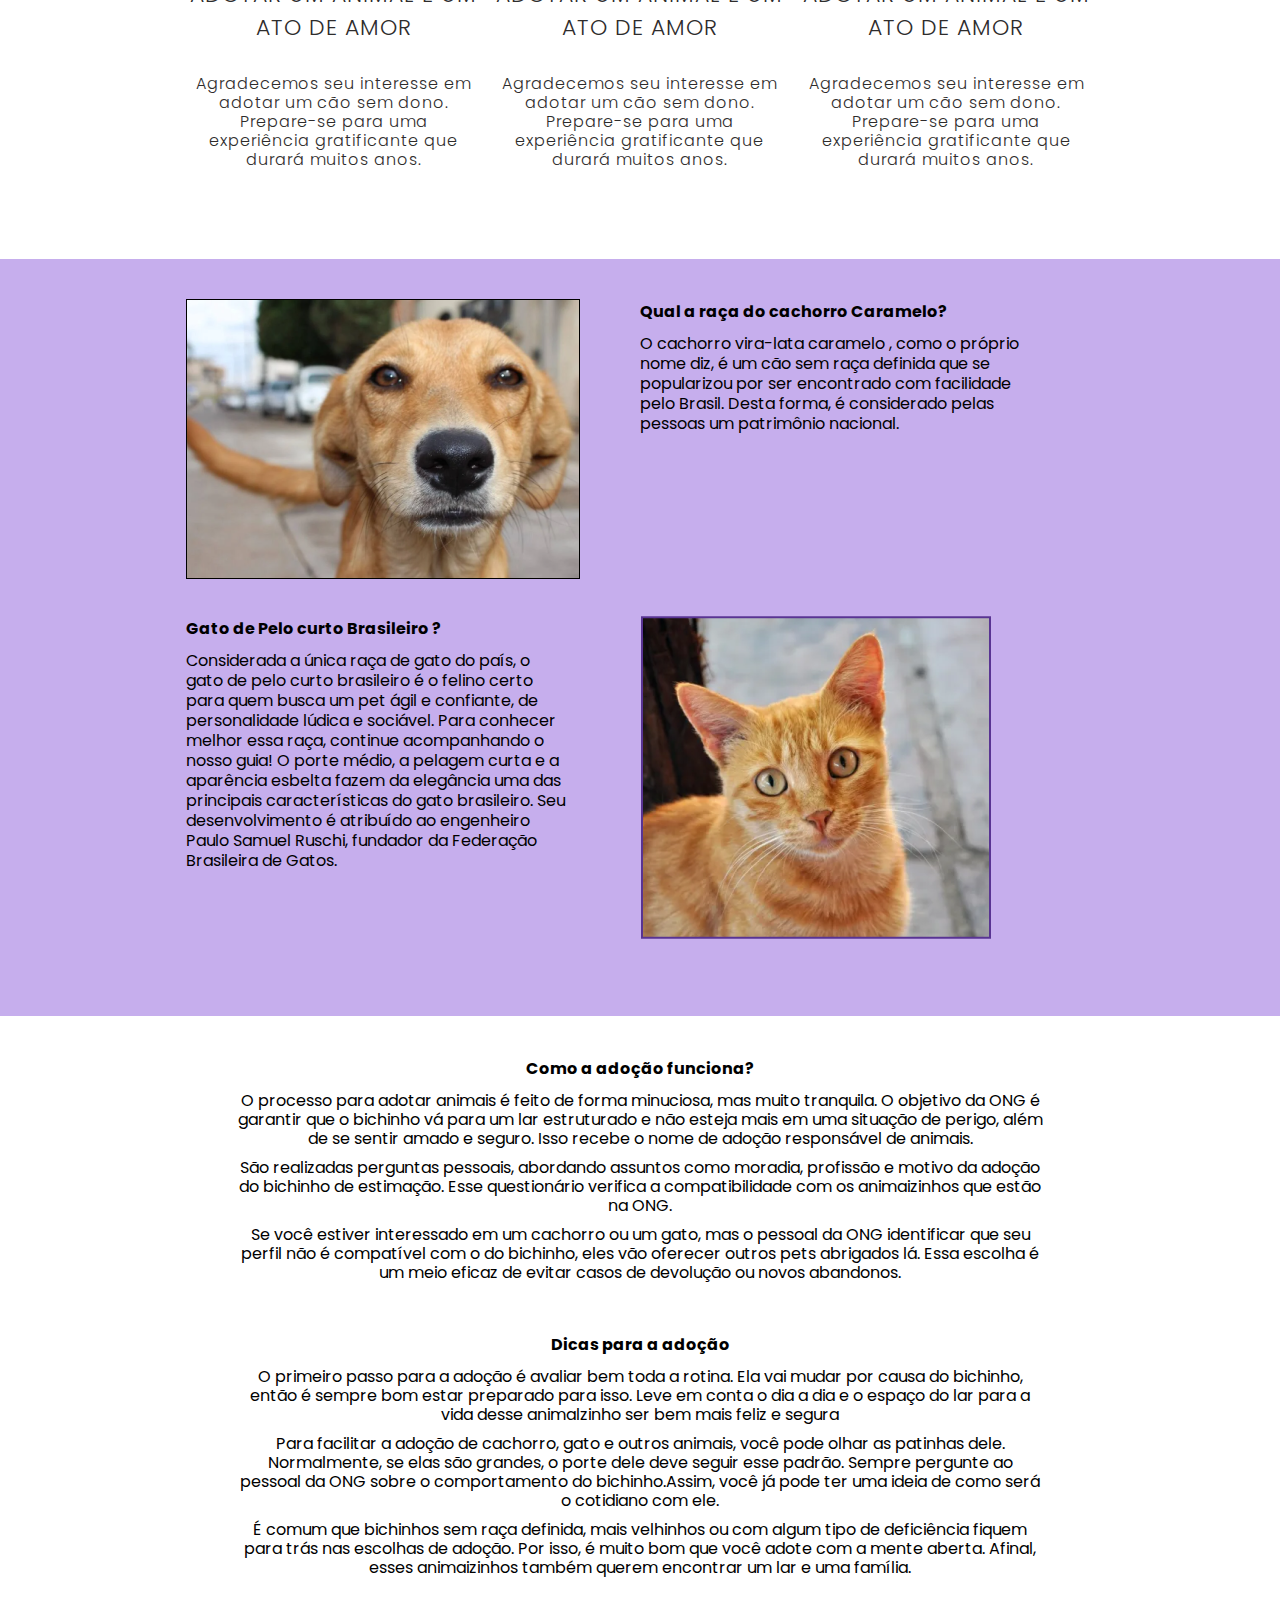
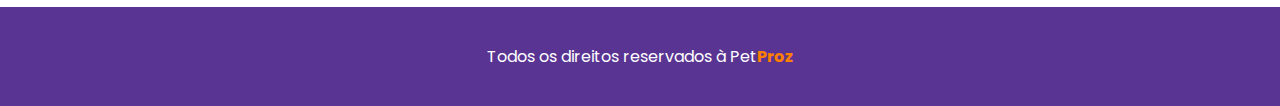
==== commit 6bbcd179: "Atualização de Estilização da Página index.html" ====
--- a/index.html
+++ b/index.html
@@ -139,14 +139,15 @@
   <!-- -->
 
   <!-- -->
-  <section>
+  <section class="animais-g-c">
     <!-- -->
-    <aside>
-      <figure>
-        <img src="./img/gato-brasileiro.png" alt="">
-        <figcaption></figcaption>
-      </figure>
-      <div>
+    <aside class="container">
+      <div class="animais-g-c-div">
+        <figure>
+          <img src="./img/caramelo.png" alt="">
+        </figure>
+      </div>
+      <div class="animais-g-c-div">
         <h5>Qual a raça do cachorro Caramelo?</h5>
         <p>
           O cachorro vira-lata caramelo , como o próprio nome diz, é um cão sem raça definida que se popularizou por ser
@@ -154,70 +155,63 @@
         </p>
       </div>
     </aside>
-    <!-- -->
-
-    <!-- -->
-    <aside>
-      <div>
+    <aside class="container">
+      
+      <div class="animais-g-c-div">
         <h5>Gato de Pelo curto Brasileiro ? </h5>
         <p>
-          Considerada a única raça de gato do país, o gato de pelo curto brasileiro é o felino certo para quem busca um
-          pet ágil e confiante, de personalidade lúdica e sociável. Para conhecer melhor essa raça, continue
-          acompanhando o nosso guia! O porte médio, a pelagem curta e a aparência esbelta fazem da elegância uma das
-          principais características do gato brasileiro. Seu desenvolvimento é atribuído ao engenheiro Paulo Samuel
-          Ruschi, fundador da Federação Brasileira de Gatos.
-        </p>
-      </div>
-      <figure>
-        <img src="" alt="">
-        <figcaption></figcaption>
-      </figure>
+          Considerada a única raça de gato do país, o gato de pelo curto brasileiro é o felino certo para quem busca um pet ágil e confiante, de personalidade lúdica e sociável. Para conhecer melhor essa raça, continue acompanhando o nosso guia! O porte médio, a pelagem curta e a aparência esbelta fazem da elegância uma das principais características do gato brasileiro. Seu desenvolvimento é atribuído ao engenheiro Paulo Samuel Ruschi, fundador da Federação Brasileira de Gatos.
+        </p>
+      </div>
+      <div class="animais-g-c-div">
+        <figure>
+          <img src="./img/gato-brasileiro.png" alt="">
+        </figure>
+      </div>
     </aside>
-    <!-- -->
-
-  </section>
-  <!-- -->
-
-  <!-- -->
-  <section>
-    <h5>Como a adoção funciona?</h5>
-    <p>
-      O processo para adotar animais é feito de forma minuciosa, mas muito tranquila. O objetivo da ONG é garantir que o
-      bichinho vá para um lar estruturado e não esteja mais em uma situação de perigo, além de se sentir amado e seguro.
-      Isso recebe o nome de adoção responsável de animais.
-    </p>
-    <p>
-      São realizadas perguntas pessoais, abordando assuntos como moradia, profissão e motivo da adoção do bichinho de
-      estimação. Esse questionário verifica a compatibilidade com os animaizinhos que estão na ONG.
-    </p>
-    <p>
-      Se você estiver interessado em um cachorro ou um gato, mas o pessoal da ONG identificar que seu perfil não é
-      compatível com o do bichinho, eles vão oferecer outros pets abrigados lá. Essa escolha é um meio eficaz de evitar
-      casos de devolução ou novos abandonos.
-    </p>
-  </section>
-  <!-- -->
-
-  <!-- -->
-  <section>
-    <h5>Dicas para a adoção</h5>
-    <p>
-      O primeiro passo para a adoção é avaliar bem toda a rotina. Ela vai mudar por causa do bichinho, então é sempre
-      bom estar preparado para isso. Leve em conta o dia a dia e o espaço do lar para a vida desse animalzinho ser bem
-      mais feliz e segura.
-      Para facilitar a adoção de cachorro, gato e outros animais, você pode olhar as patinhas dele. Normalmente, se elas
-      são grandes, o porte dele deve seguir esse padrão. Sempre pergunte ao pessoal da ONG sobre o comportamento do
-      bichinho. Assim, você já pode ter uma ideia de como será o cotidiano com ele.
-      É comum que bichinhos sem raça definida, mais velhinhos ou com algum tipo de deficiência fiquem para trás nas
-      escolhas de adoção. Por isso, é muito bom que você adote com a mente aberta. Afinal, esses animaizinhos também
-      querem encontrar um lar e uma família.
-    </p>
-  </section>
-  <!-- -->
-
-  <!-- -->
-  <footer>
+
+  </section>
+  <!-- -->
+
+  <!-- -->
+  <section class="container">
+    <div class="texto">
+      <h5>Como a adoção funciona?</h5>
+      <p>
+        O processo para adotar animais é feito de forma minuciosa, mas muito tranquila. O objetivo da ONG é garantir que o
+        bichinho vá para um lar estruturado e não esteja mais em uma situação de perigo, além de se sentir amado e seguro.
+        Isso recebe o nome de adoção responsável de animais.
+      </p>
+      <p>
+        São realizadas perguntas pessoais, abordando assuntos como moradia, profissão e motivo da adoção do bichinho de
+        estimação. Esse questionário verifica a compatibilidade com os animaizinhos que estão na ONG.
+      </p>
+      <p>
+        Se você estiver interessado em um cachorro ou um gato, mas o pessoal da ONG identificar que seu perfil não é
+        compatível com o do bichinho, eles vão oferecer outros pets abrigados lá. Essa escolha é um meio eficaz de evitar
+        casos de devolução ou novos abandonos.
+      </p>
+    </div>
+    <div class="texto">
+      <h5>Dicas para a adoção</h5>
+      <p>
+        O primeiro passo para a adoção é avaliar bem toda a rotina. Ela vai mudar por causa do bichinho, então é sempre bom estar preparado para isso. Leve em conta o dia a dia e o espaço do lar para a vida desse animalzinho ser bem mais feliz e segura
+      </p>
+      <p>
+        Para facilitar a adoção de cachorro, gato e outros animais, você pode olhar as patinhas dele. Normalmente, se elas são grandes, o porte dele deve seguir esse padrão. Sempre pergunte ao pessoal da ONG sobre o comportamento do bichinho.Assim, você já pode ter uma ideia de como será o cotidiano com ele.
+      </p>
+      <p>
+        É comum que bichinhos sem raça definida, mais velhinhos ou com algum tipo de deficiência fiquem para trás nas escolhas de adoção. Por isso, é muito bom que você adote com a mente aberta. Afinal, esses animaizinhos também querem encontrar um lar e uma família.
+      </p>
+    </div>
+  </section>
+  <!-- -->
+  <!-- -->
+
+  <footer class="footer">
+   <section class="container">
     <p>Todos os direitos reservados à Pet<strong>Proz</strong></p>
+   </section>
   </footer>
   <!-- -->
 </body>
--- a/css/style.css
+++ b/css/style.css
@@ -212,3 +212,54 @@
   padding: 1rem;
   color: var(--cor-h);
 }
+
+.animais-g-c {
+  background-color: #c6aeed;
+  padding: 4rem 0;
+}
+
+.animais-g-c aside {
+  display: flex;
+  justify-content: space-between;
+  flex-wrap: wrap;
+}
+
+.animais-g-c-div {
+  flex: 1;
+  margin-bottom: 3rem;
+}
+
+.animais-g-c-div p {
+  margin-top: 1rem;
+  max-width: 38rem;
+  font-size: 1.6rem;
+  line-height: 2rem;
+}
+/**/
+.texto {
+  text-align: center;
+  margin: 2rem 1rem;
+  padding: 1rem;
+}
+.texto h5 {
+  margin-top: 1rem;
+}
+.texto p {
+  margin-top: 1rem;
+  padding: 0 3rem;
+}
+
+/* footer */
+.footer {
+  background-color: var(--cor-principal);
+  padding: 4rem 0;
+  text-align: center;
+}
+
+.footer p {
+  color: var(--cor-white);
+}
+
+.footer strong {
+  color: var(--cor-font-extra);
+}
--- a/css/responsive.css
+++ b/css/responsive.css
@@ -56,6 +56,15 @@
     max-width: 400px;
     margin: 0 auto;
   }
+
+  /*animais-g-c */
+  .animais-g-c aside {
+    flex-direction: column;
+    align-items: center;
+    text-align: center;
+    margin: 1rem;
+    padding: 1rem;
+  }
 }
 
 @media (max-width: 580px) {
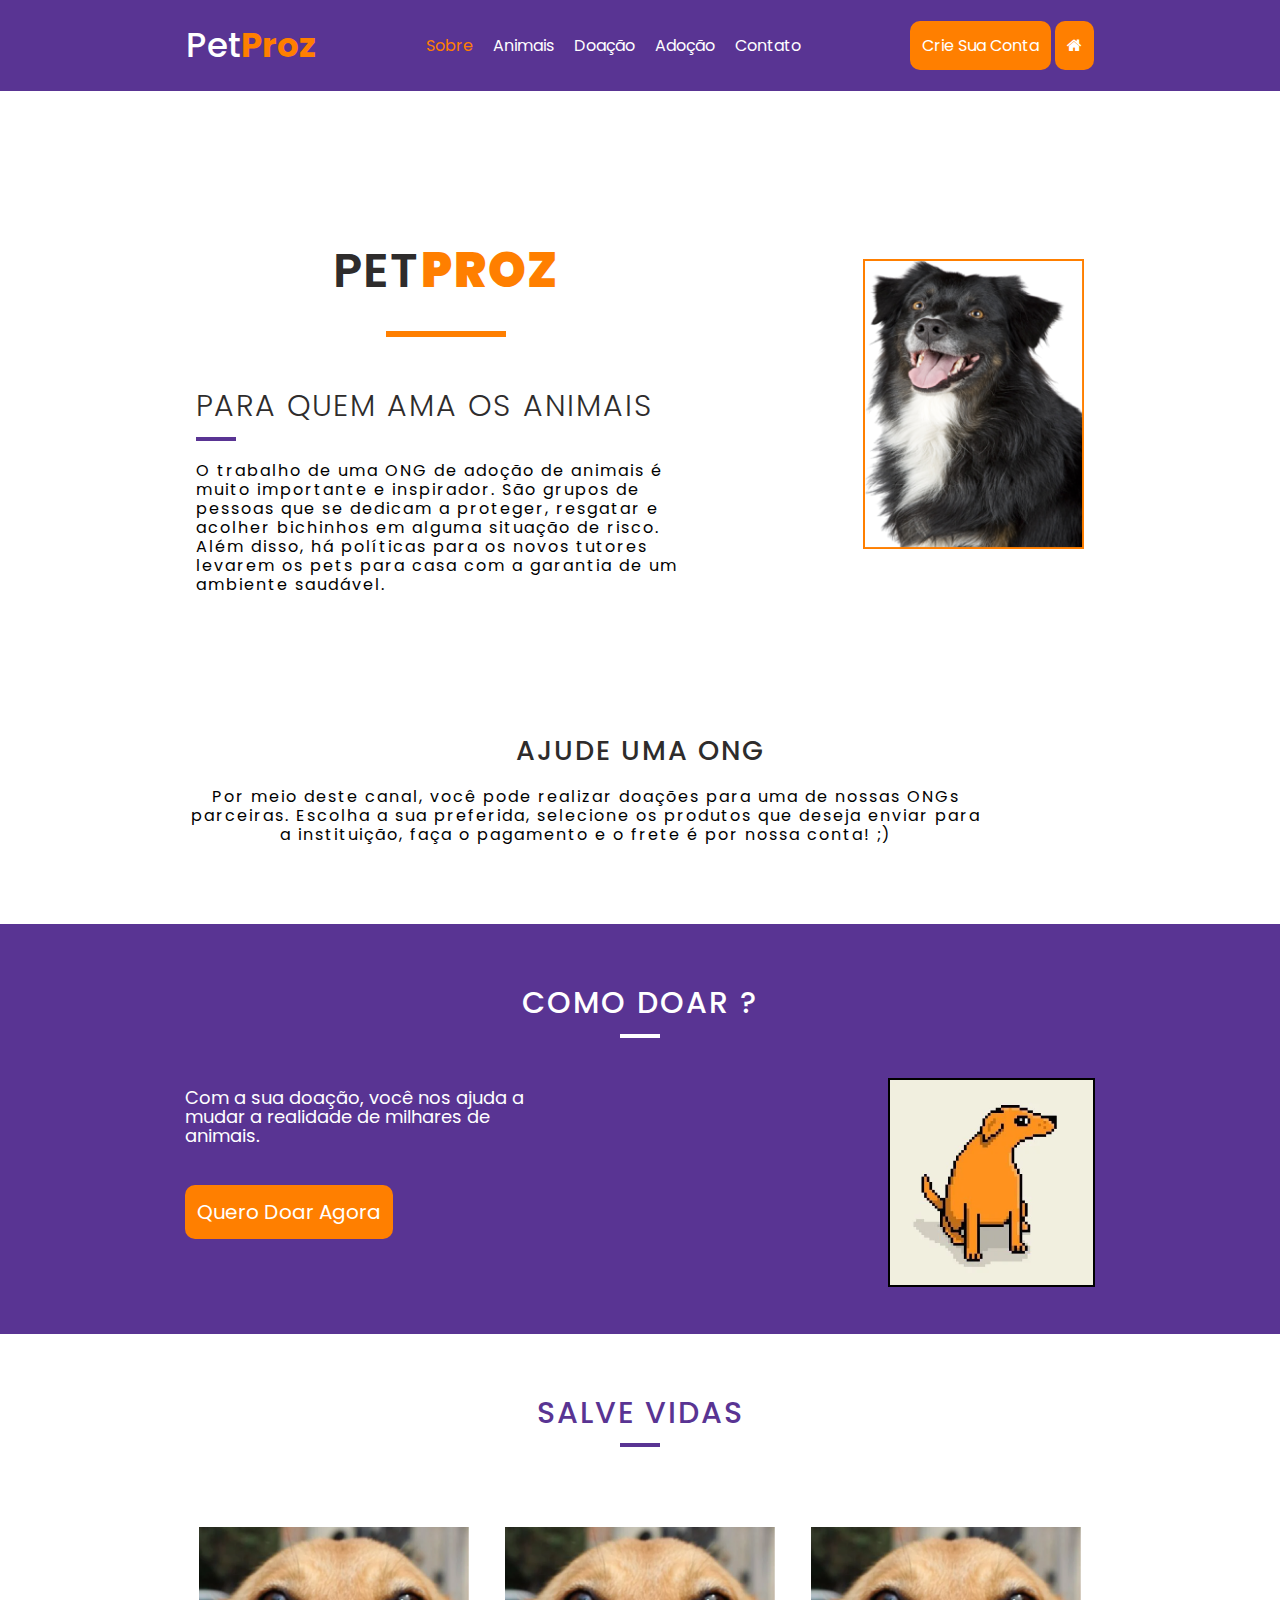
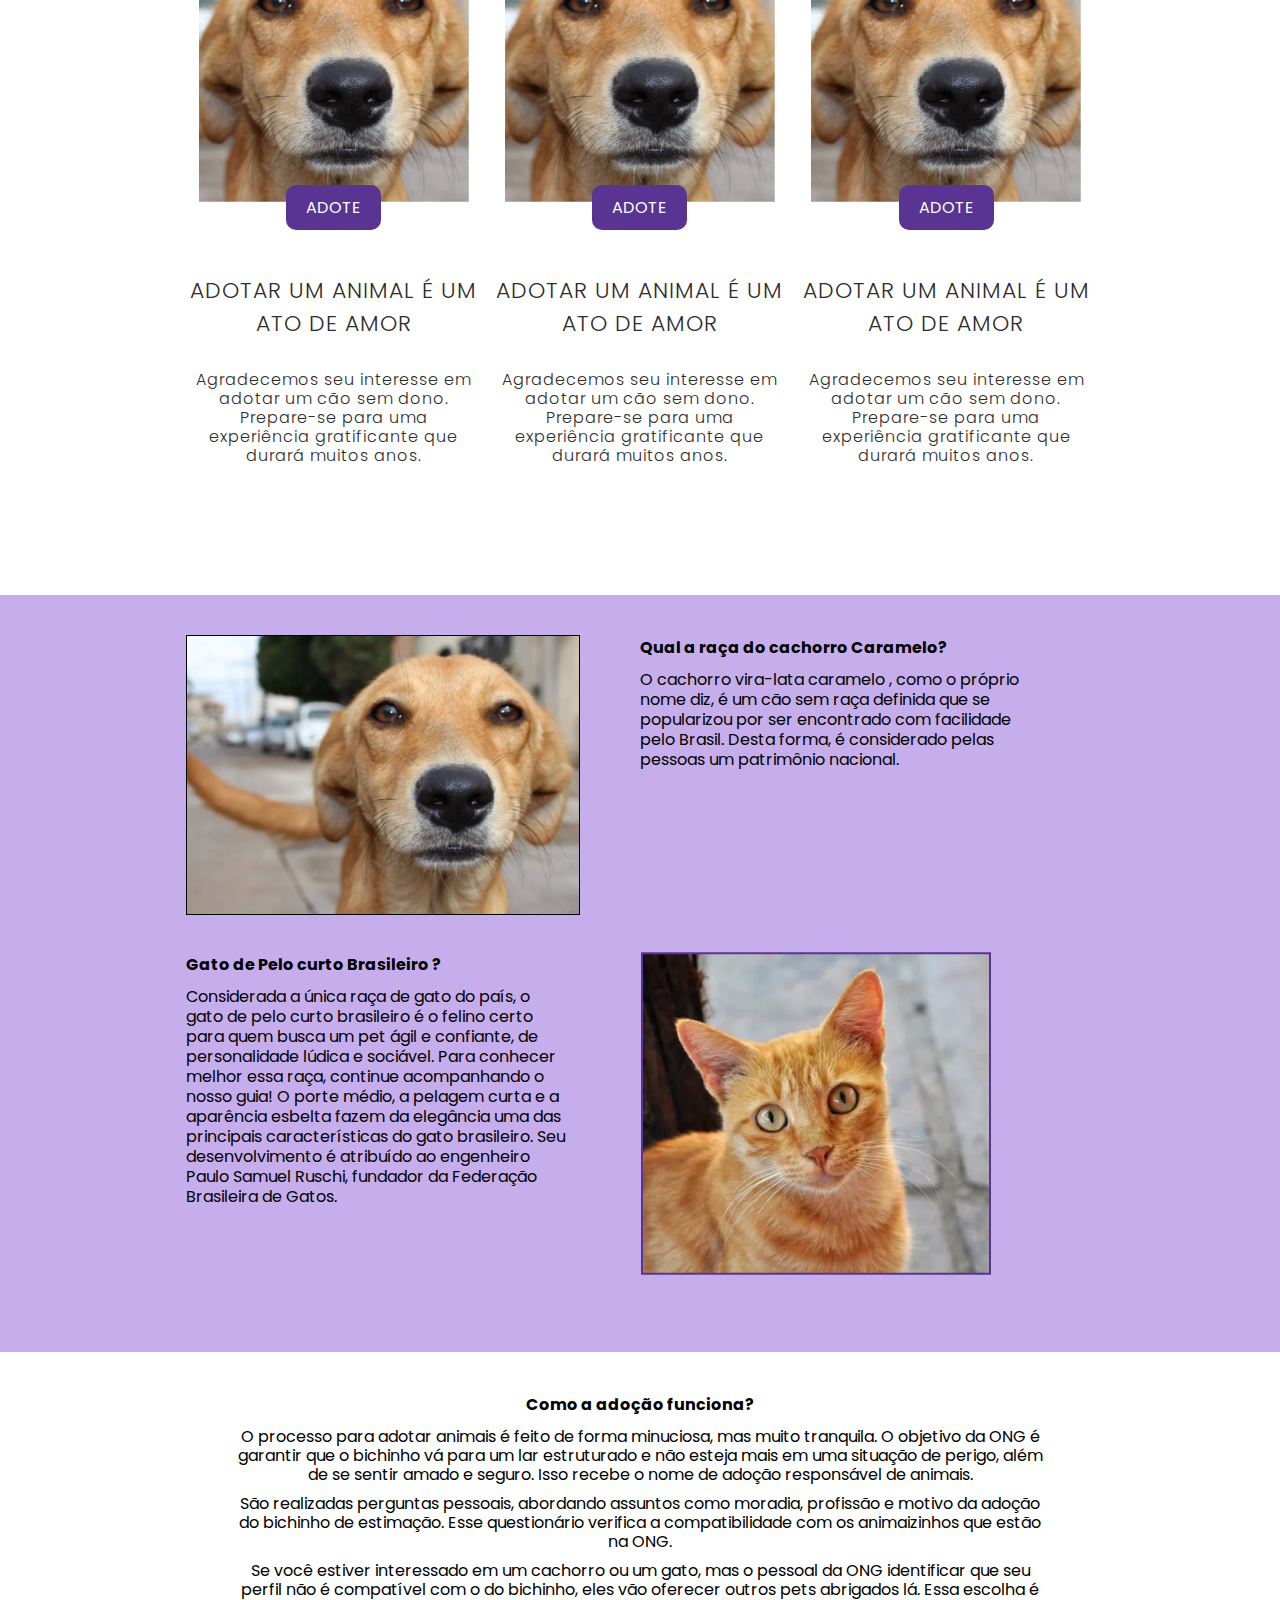
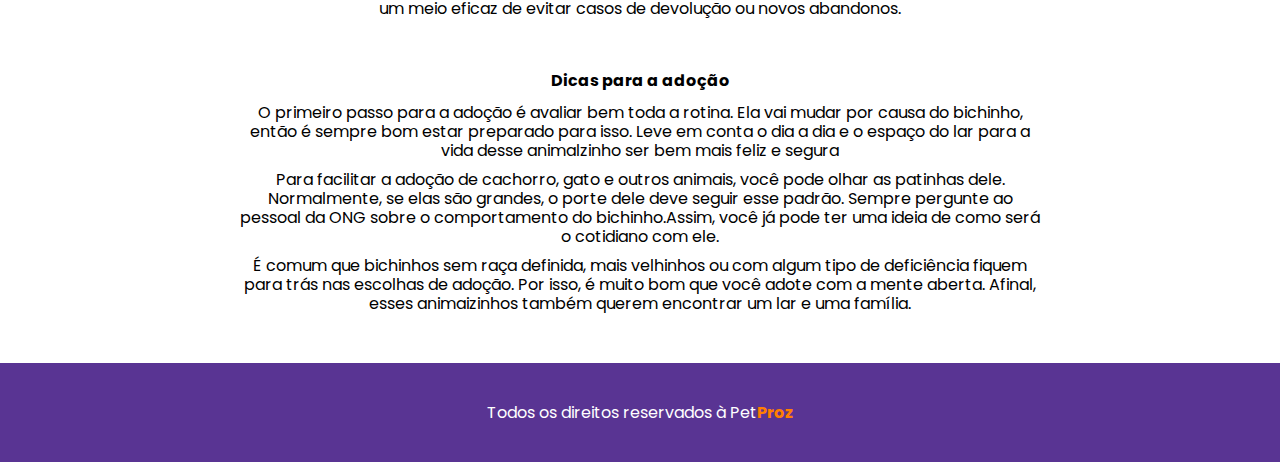
==== commit e6baaf58: "Att: Páginas e Estilização: Alberto / Vinicius / Edson" ====
--- a/index.html
+++ b/index.html
@@ -14,6 +14,7 @@
   <link rel="stylesheet" href="./css/style.css" />
   <link rel="stylesheet" href="./css/responsive.css" />
   <link rel="stylesheet" href="./css/reset.css" />
+  <link rel="stylesheet" href="https://cdnjs.cloudflare.com/ajax/libs/font-awesome/4.7.0/css/font-awesome.min.css">
   
   <title>PetProz</title>
 </head>
@@ -28,20 +29,28 @@
             <a class="active" href="index.html">Sobre</a>
           </li>
           <li>
-            <a href="adotar.html">Animais</a>
-          </li>
-          <li>
-            <a href="adocao.html">Doação</a>
-          </li>
-          <li>
-            <a href="adotar.html">Adoção</a></li>
-          </li>
-          <li>
-            <a href="contato.html">Contato</a></li>
+            <a href="./pages/adotar.html">Animais</a>
+          </li>
+          <li>
+            <a href="./pages/doacao.html">Doação</a>
+          </li>
+          <li>
+            <a href="./pages/adotar.html">Adoção</a></li>
+          </li>
+          <li>
+            <a href="./pages/contato.html">Contato</a></li>
           </li>
         </ul>
       </nav>
-      <button class="btn-principal">Crie Sua Conta</button>
+      <div>
+        <a href="./pages/cadastro.html">
+          <button  class="btn-principal">Crie Sua Conta</button>
+        </a>
+        <a href="./pages/login.html">
+          <button  class="btn-principal .btn-principal-secundario"><i class="fa fa-home" aria-hidden="true"></i></button>
+        </a>
+       
+      </div>
     </section>
   </header>
 
@@ -72,7 +81,6 @@
         Por meio deste canal, você pode realizar doações para uma de nossas ONGs parceiras. Escolha a sua preferida,
         selecione os produtos que deseja enviar para a instituição, faça o pagamento e o frete é por nossa conta! ;)
       </p>
-      
     </section>
   </section>
 
--- a/css/style.css
+++ b/css/style.css
@@ -1,4 +1,10 @@
 @import url("https://fonts.googleapis.com/css2?family=Fira+Code:wght@300;400;500&family=Poppins:wght@100;300;400;500;600&display=swap");
+
+@import "../css/pages-css/adotar.css";
+@import "../css/pages-css/adocao.css";
+@import "../css/pages-css/cadastro.css";
+@import "../css/pages-css/contato.css";
+@import "../css/pages-css/login.css";
 
 .header {
   background-color: var(--cor-principal);
@@ -42,6 +48,7 @@
   display: flex;
   justify-content: space-between;
 
+  align-items: center;
   background-color: var(--cor-white);
   padding: 4rem 0;
   margin: 0 1rem;
@@ -50,7 +57,7 @@
 .sobre h1 {
   font-size: 4.8rem;
   letter-spacing: 0.2rem;
-  margin-top: 2rem;
+  margin-top: 1rem;
 }
 
 .sobre h1 strong {
@@ -62,7 +69,7 @@
   font-size: 3rem;
   font-weight: 300;
   letter-spacing: 0.2rem;
-  margin-top: 2rem;
+  margin-top: 1rem;
 }
 
 .sobre h3:after {
@@ -80,8 +87,9 @@
   margin-top: 2rem;
 }
 
-.sobre aside {
-  margin-top: 2rem;
+.sobre aside img {
+  padding-top: 5rem;
+  height: 340px;
 }
 
 /* ajude */
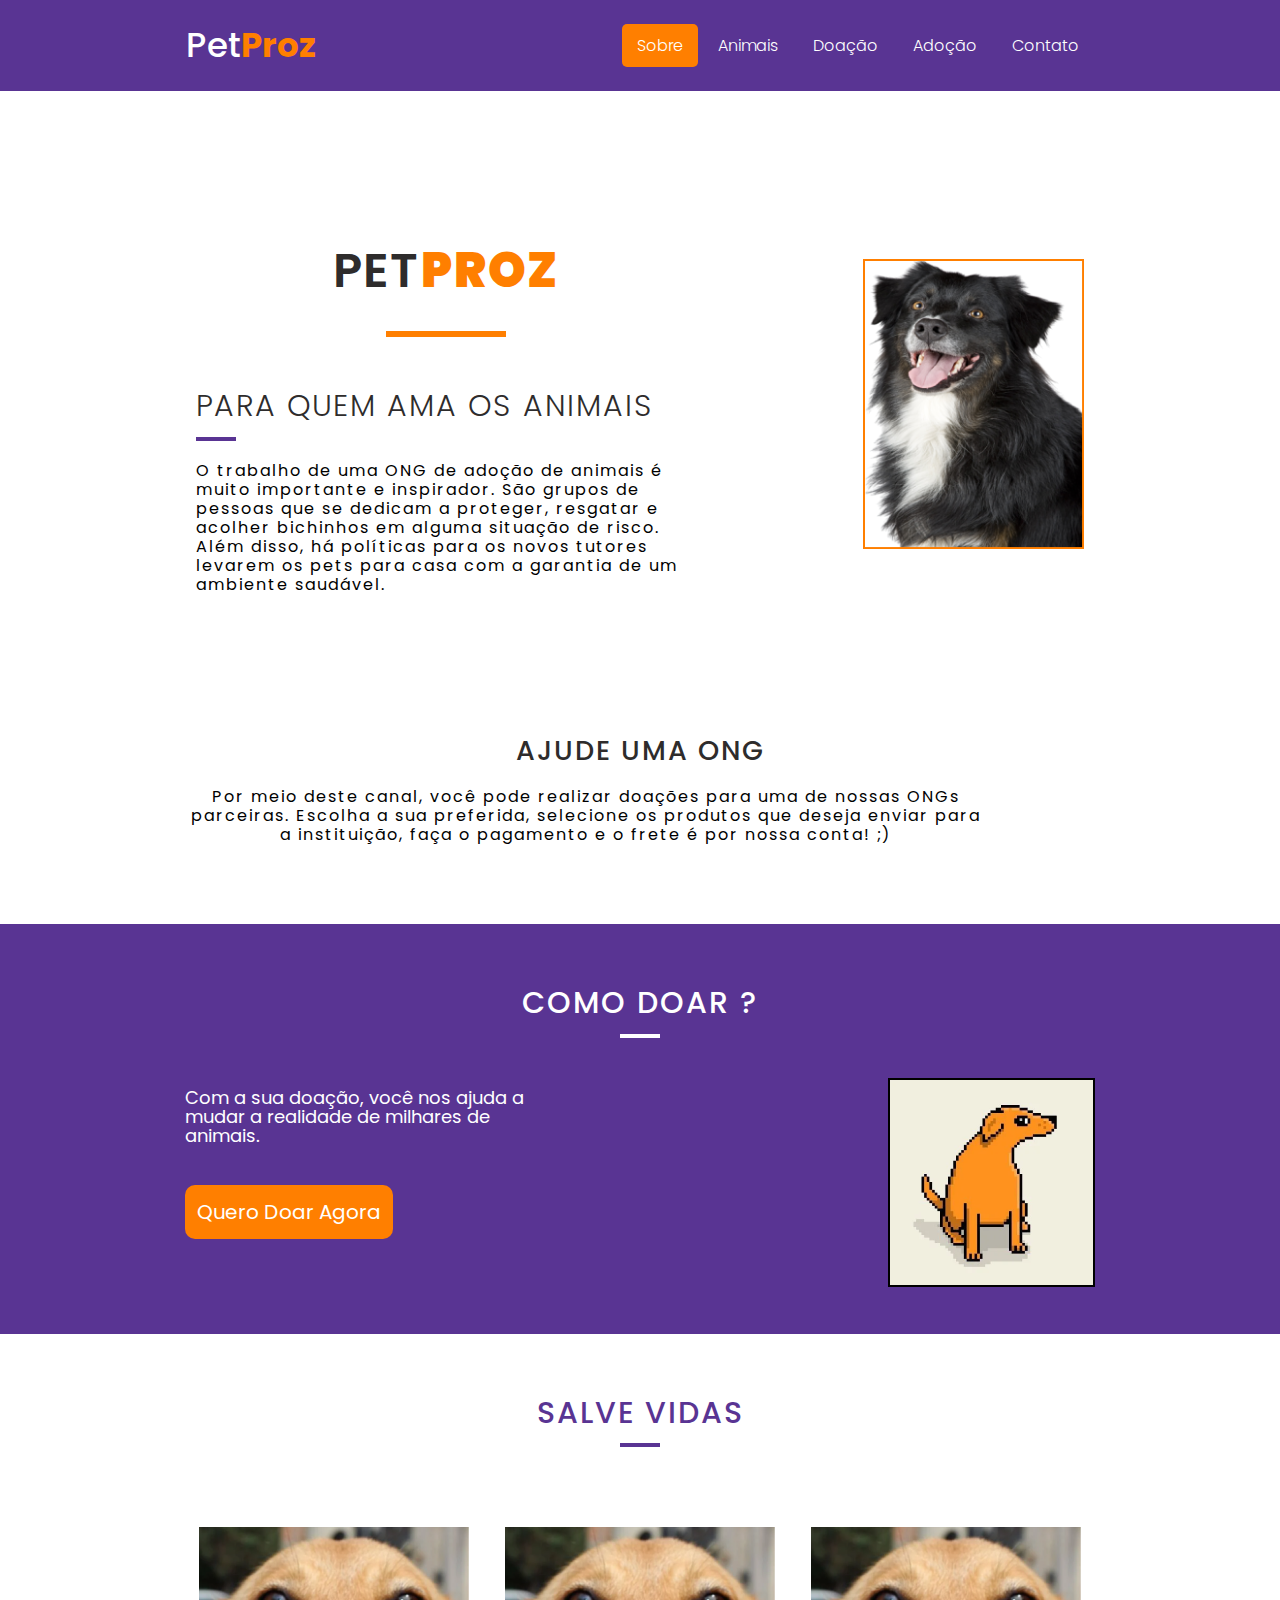
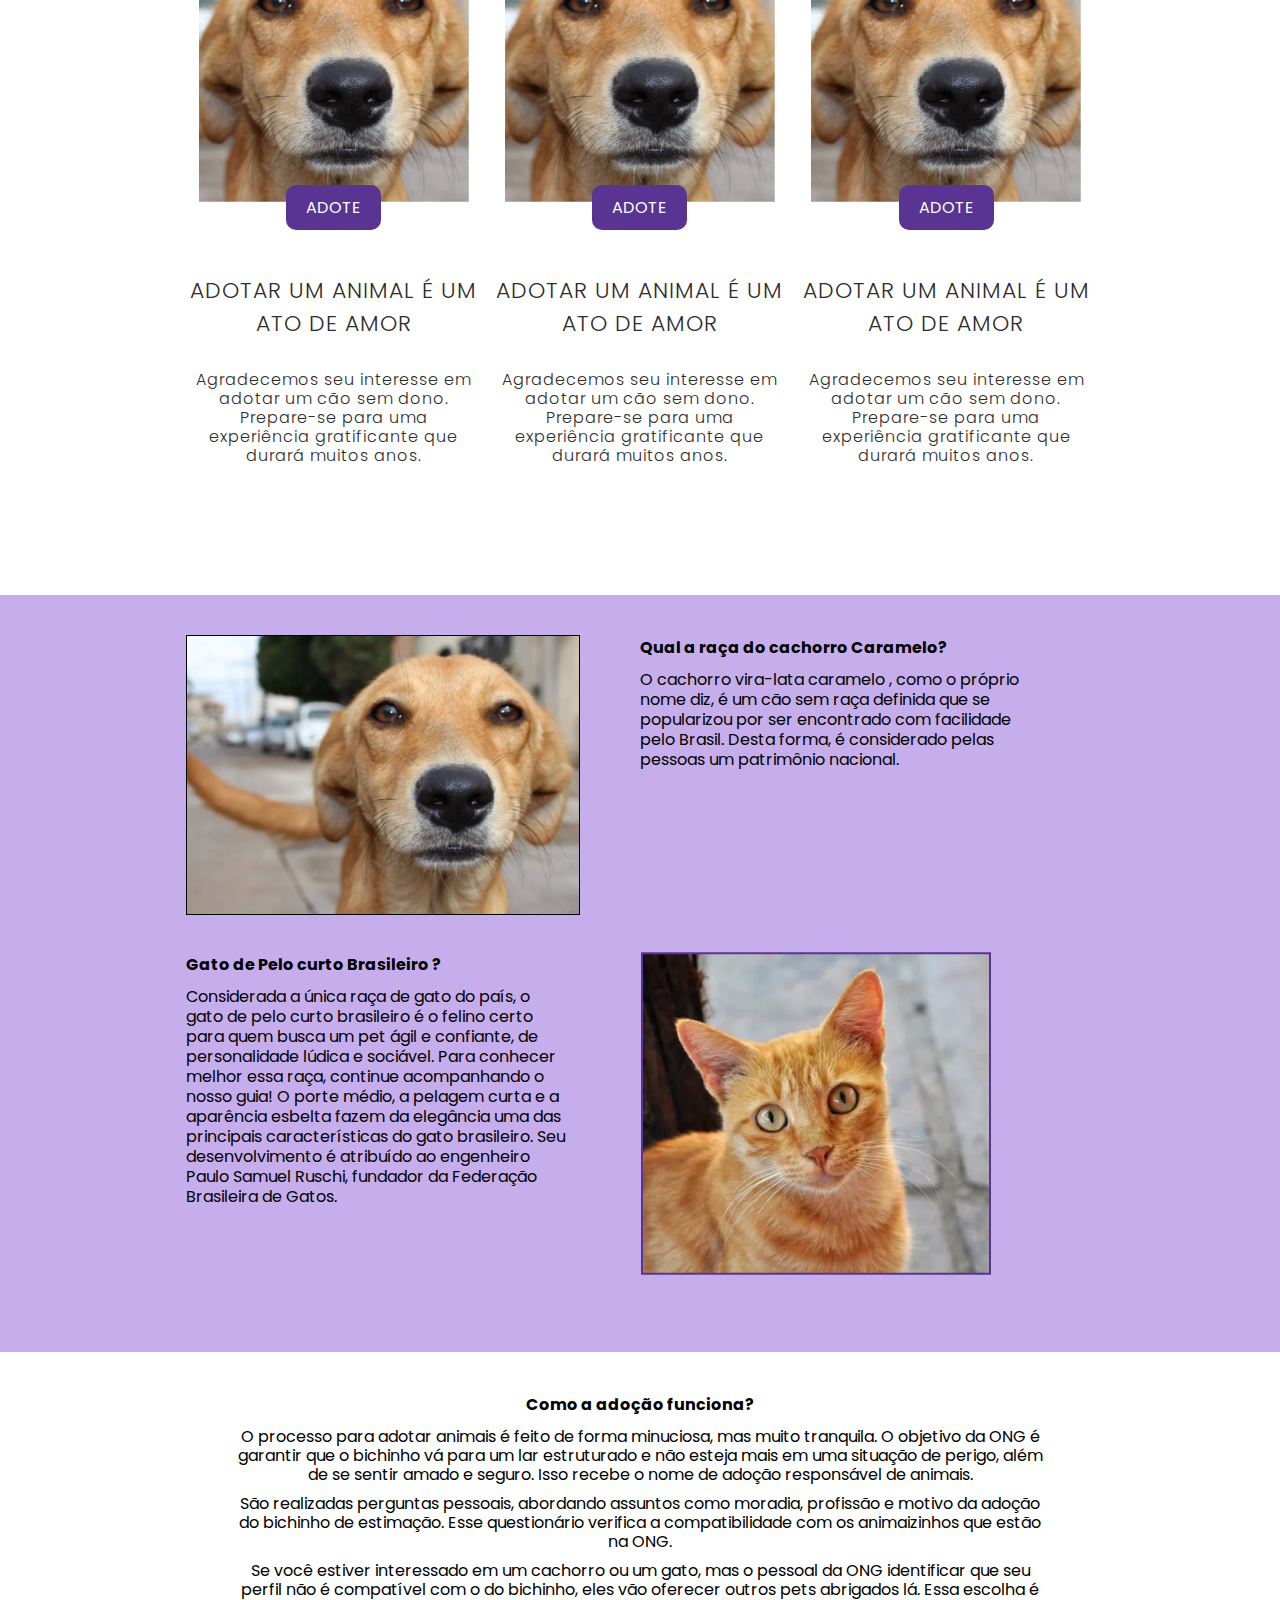
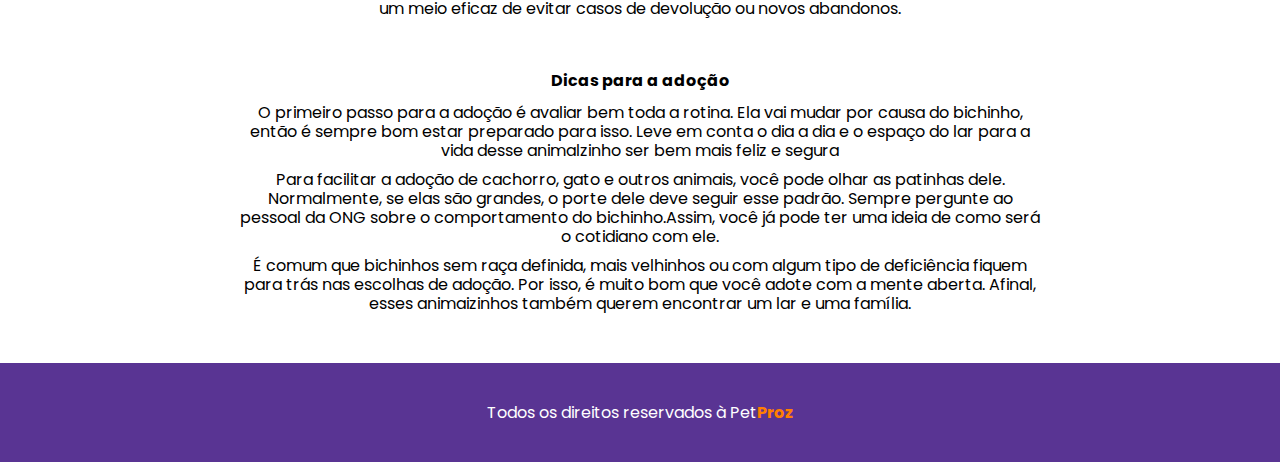
==== commit 234d1c05: "Add e Att de Estilização e Javascript." ====
--- a/index.html
+++ b/index.html
@@ -14,35 +14,43 @@
   <link rel="stylesheet" href="./css/style.css" />
   <link rel="stylesheet" href="./css/responsive.css" />
   <link rel="stylesheet" href="./css/reset.css" />
+  <link rel="stylesheet" href="./css/menu.css">
   <link rel="stylesheet" href="https://cdnjs.cloudflare.com/ajax/libs/font-awesome/4.7.0/css/font-awesome.min.css">
   
   <title>PetProz</title>
 </head>
 
 <body>
-  <header class="header">
+  <header class="header" id="header">
     <section class="container">
-      <a class="logo" href="index.html">Pet<strong>Proz</strong></a>
-      <nav>
-        <ul>
-          <li>
-            <a class="active" href="index.html">Sobre</a>
-          </li>
-          <li>
-            <a href="./pages/adotar.html">Animais</a>
-          </li>
-          <li>
-            <a href="./pages/doacao.html">Doação</a>
-          </li>
-          <li>
-            <a href="./pages/adotar.html">Adoção</a></li>
-          </li>
-          <li>
-            <a href="./pages/contato.html">Contato</a></li>
+      <div>
+        <a class="logo" href="../index.html">Pet<strong>Proz</strong></a>
+      </div>
+      <nav id="nav">
+        <div id="btn-mobile">
+          <span id="hamburguer"></span>
+        </div>
+        <ul id="menu">
+          <li class="active">
+            <a class="active" href="../index.html">Sobre</a>
+          </li>
+          <li>
+            <a href=".//pages/adotar.html">Animais</a>
+          </li>
+          <li>
+            <a href=".//pages/doacao.html">Doação</a>
+          </li>
+          <li>
+            <a href=".//pages/adotar.html">Adoção</a>
+          </li>
+          </li>
+          <li>
+            <a href=".//pages/contato.html">Contato</a>
           </li>
         </ul>
       </nav>
-      <div>
+      <!-- 
+        <div>
         <a href="./pages/cadastro.html">
           <button  class="btn-principal">Crie Sua Conta</button>
         </a>
@@ -51,6 +59,7 @@
         </a>
        
       </div>
+      -->
     </section>
   </header>
 
@@ -221,6 +230,8 @@
     <p>Todos os direitos reservados à Pet<strong>Proz</strong></p>
    </section>
   </footer>
+
+  <script src="./js/script.js"></script>
   <!-- -->
 </body>
 
--- a/css/responsive.css
+++ b/css/responsive.css
@@ -68,11 +68,6 @@
 }
 
 @media (max-width: 580px) {
-  .header section {
-    display: flex;
-    flex-direction: column;
-    gap: 2rem;
-  }
 
   /**/
   .como-doar section {
--- a/css/menu.css
+++ b/css/menu.css
@@ -0,0 +1,136 @@
+div header a {
+    text-decoration: none;
+}
+
+header a.logo {
+    font-weight: 500;
+    font-size: 3.4rem;
+    color: var(--cor-white);
+}
+
+header a.logo strong {
+    font-size: 3.4rem;
+    color: var(--cor-font-extra);
+}
+
+
+#menu {
+    display: flex;
+    list-style: none;
+    gap: 0.5rem;
+}
+
+#menu li {
+    padding: 0.4rem 1rem;
+}
+
+#menu li.active {
+    background: var(--cor-font-extra);
+    color: var(--cor-white);
+    border-radius: 0.5rem;
+}
+
+#menu li.active:hover {
+    background: var(--cor-font-extra);
+    color: var(--cor-white);
+    
+}
+
+#menu a {
+    font-size: 1.6rem;
+    display: block;
+    padding: 0.5rem;
+    color: var(--cor-white);
+    font-weight: 300;
+}
+
+.menu-selected {
+    color: var(--cor-white);
+    padding: 10px;
+    border-radius: 5px;
+    color: var(--colors-background);
+}
+
+#btn-mobile {
+    display: block;
+}
+
+
+@media (max-width: 600px) {
+    #menu {
+        display: block;
+        position: absolute;
+        width: 100%;
+        top: 92px;
+        right: 0px;
+        background: var(--cor-principal);
+        transition: 0.6s;
+        z-index: 1000;
+        height: 0px;
+        visibility: hidden;
+        overflow-y: hidden;
+        text-align: center;
+    }
+
+    #nav.active #menu {
+        height: calc(80vh - 70px);
+        visibility: visible;
+        overflow-y: auto;
+    }
+
+    #menu li.active {
+        display: none;
+    }
+
+    #menu a {
+        padding: 1rem 0;
+        margin: 0 1rem;
+        color: var(--cor-white);
+        border-bottom: 1px solid rgb(204, 204, 204);
+    }
+
+    #menu a:hover {
+        color: var(--cor-font-extra);
+    }
+
+    #btn-mobile {
+        display: flex;
+        padding: 0.5rem 1rem;
+        font-size: 1rem;
+        border: none;
+        background: none;
+        cursor: pointer;
+        gap: 0.5rem;
+    }
+
+    #hamburguer {
+        display: block;
+        border-top: 4px solid var(--cor-font-extra);
+        width: 34px;
+    }
+
+    #hamburguer::after,
+    #hamburguer::before {
+        content: "";
+        display: block;
+        width: 34px;
+        height: 4px;
+        background: var(--cor-font-extra);
+        margin-top: 5px;
+        transition: 0.3s;
+        position: relative;
+    }
+
+    #nav.active #hamburguer {
+        border-top-color: transparent;
+    }
+
+    #nav.active #hamburguer::before {
+        transform: rotate(135deg);
+    }
+
+    #nav.active #hamburguer::after {
+        transform: rotate(-135deg);
+        top: -9px;
+    }
+}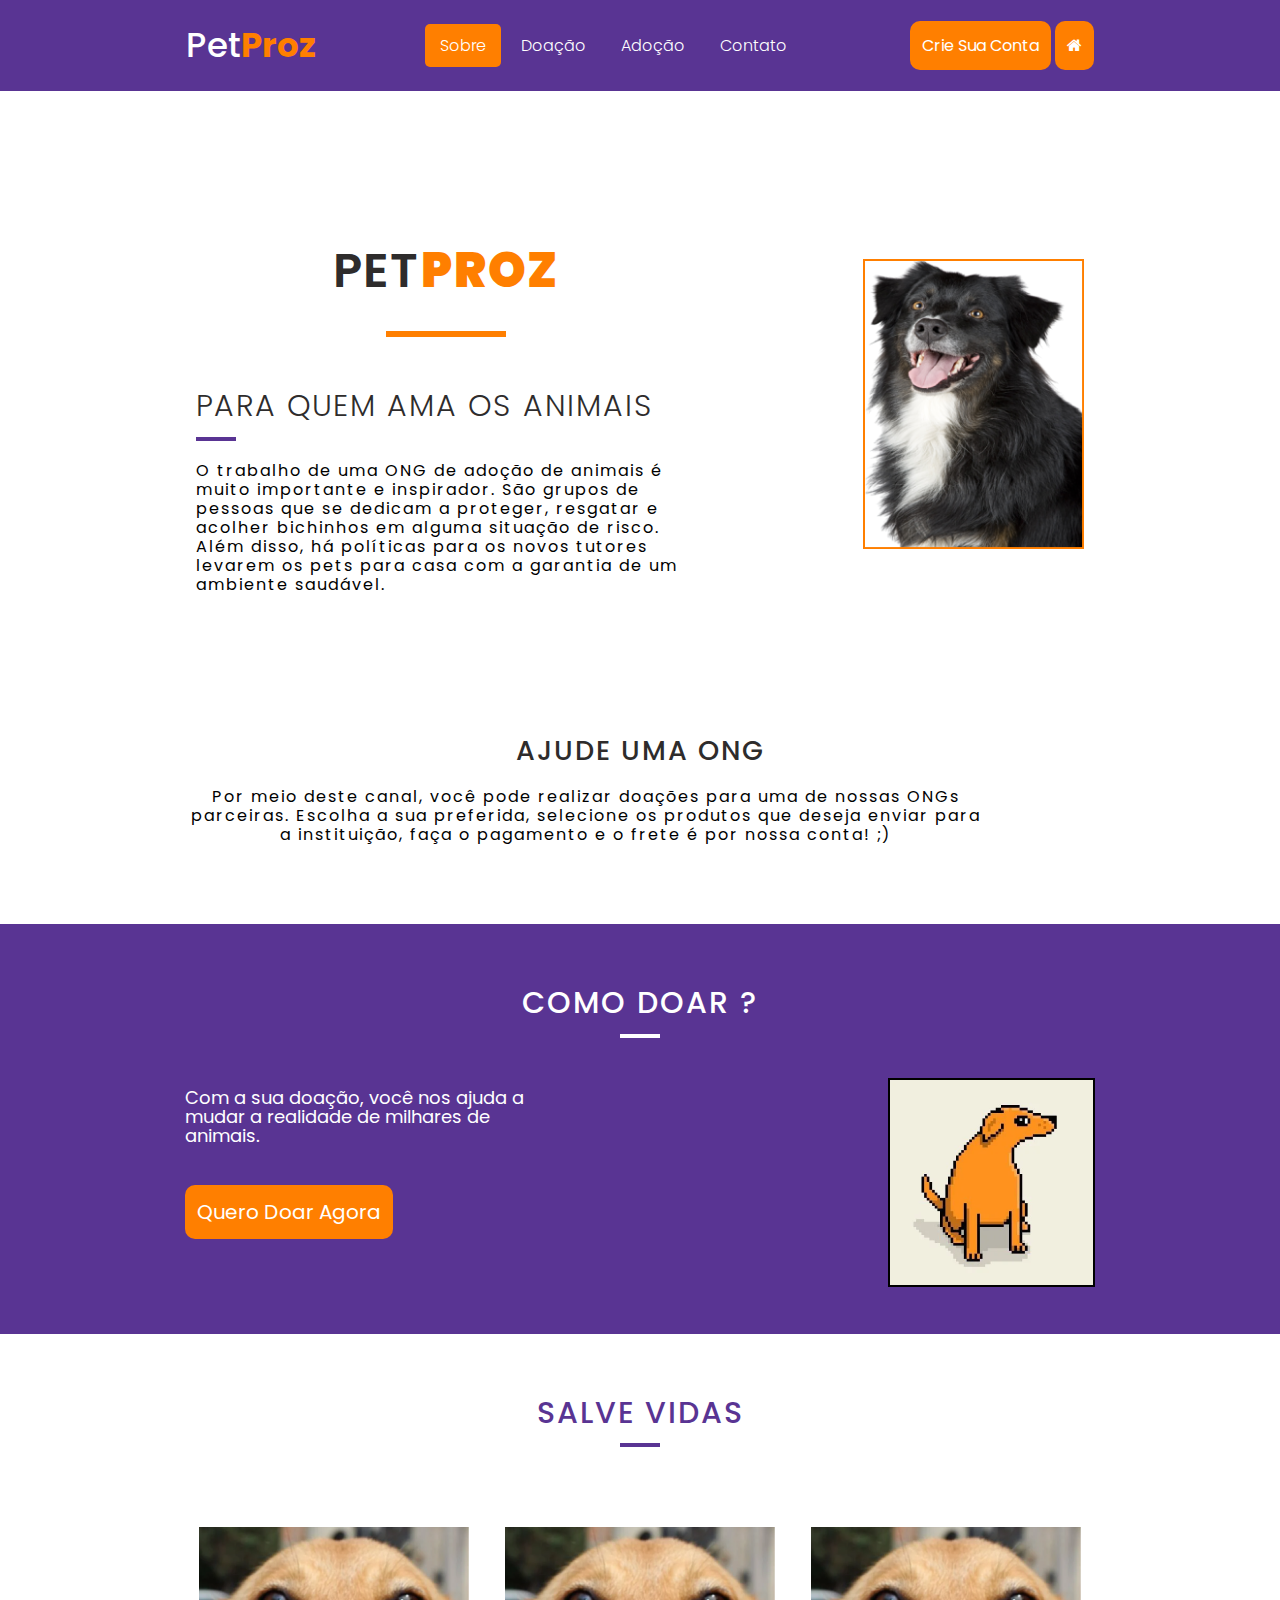
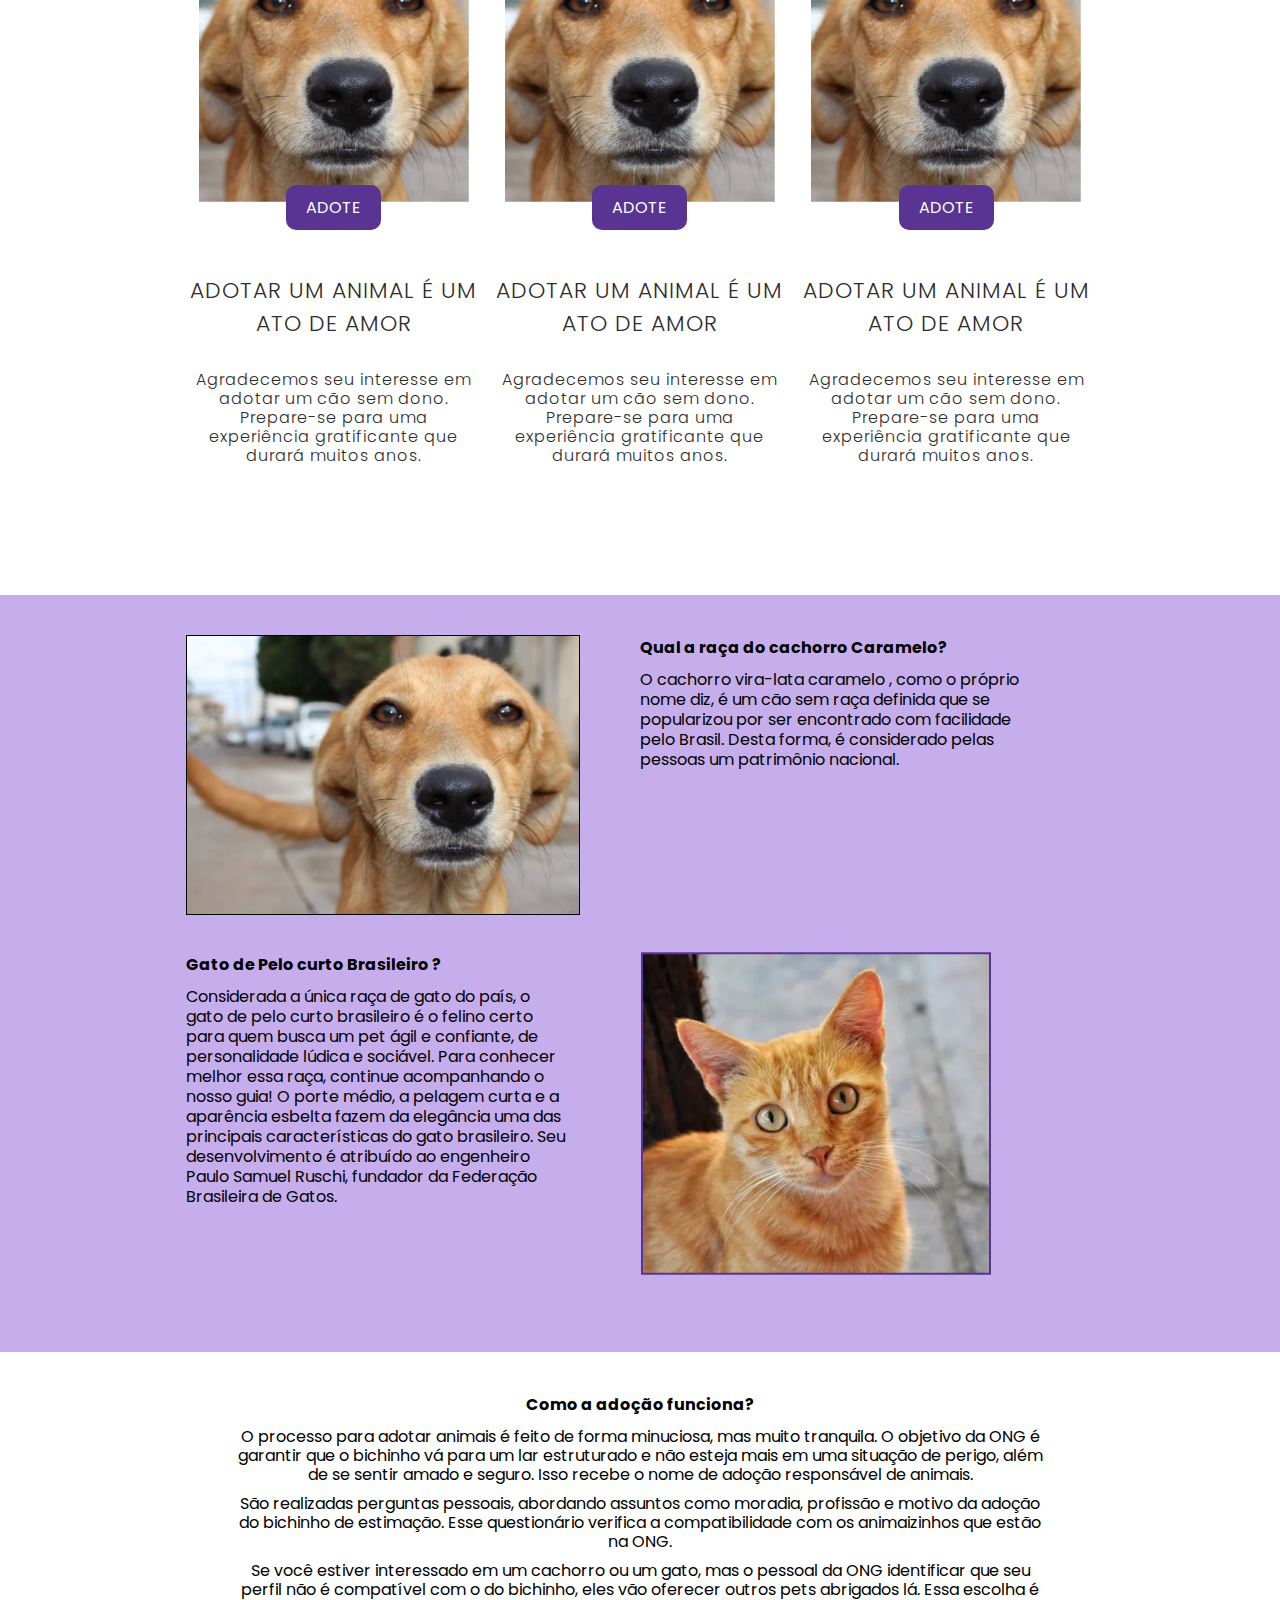
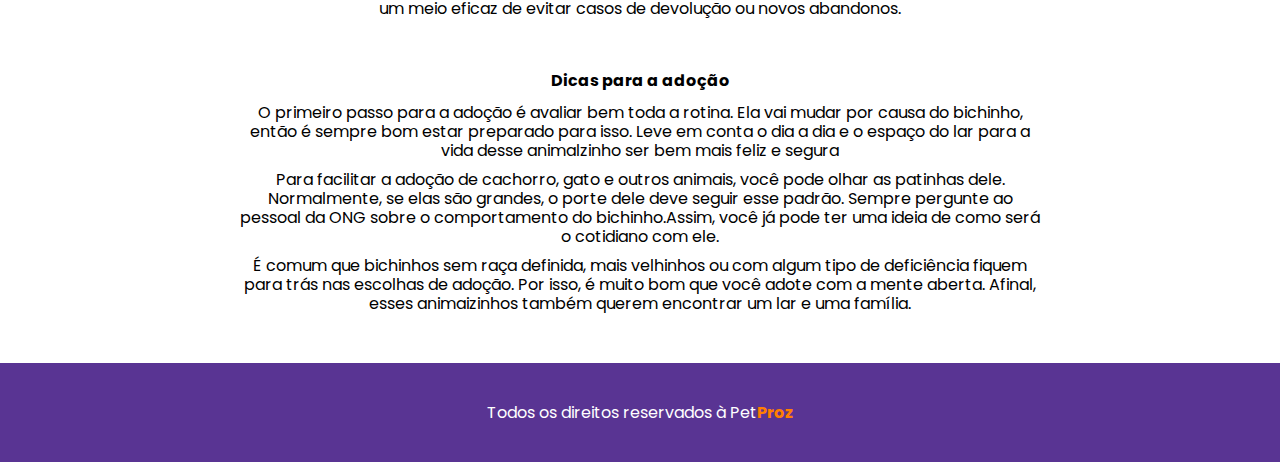
==== commit fb8400be: "@EdsonGonzaga[main: realizei a reirada da pagína que estava em excesso, animais, e resolvemos os cam" ====
--- a/index.html
+++ b/index.html
@@ -35,21 +35,17 @@
             <a class="active" href="../index.html">Sobre</a>
           </li>
           <li>
-            <a href=".//pages/adotar.html">Animais</a>
+            <a href="./pages/doacao.html">Doação</a>
           </li>
           <li>
-            <a href=".//pages/doacao.html">Doação</a>
+            <a href="./pages/adotar.html">Adoção</a>
           </li>
           <li>
-            <a href=".//pages/adotar.html">Adoção</a>
-          </li>
-          </li>
-          <li>
-            <a href=".//pages/contato.html">Contato</a>
+            <a href="./pages/contato.html">Contato</a>
           </li>
         </ul>
       </nav>
-      <!-- 
+      
         <div>
         <a href="./pages/cadastro.html">
           <button  class="btn-principal">Crie Sua Conta</button>
@@ -57,9 +53,9 @@
         <a href="./pages/login.html">
           <button  class="btn-principal .btn-principal-secundario"><i class="fa fa-home" aria-hidden="true"></i></button>
         </a>
-       
-      </div>
-      -->
+      
+      </div>
+      
     </section>
   </header>
 
--- a/css/variables.css
+++ b/css/variables.css
@@ -5,4 +5,5 @@
   --cor-h: #2e2c2c;
   --cor-texto: #4b4848;
   --cor-white: #ffffff;
-}
+  --color-red: #e63636;
+}--- a/css/patterns.css
+++ b/css/patterns.css
@@ -25,3 +25,14 @@
   font-size: 1.6rem;
   line-height: 1.9rem;
 }
+
+
+.span-required {
+  font-size: 14px;
+  margin: 3px 0 0 1px;
+  color: var(--color-red);
+  display: none;
+  padding: 1.4rem 0.4rem;
+  background: var(--cor-principal-secundaria);
+  border-radius: 1rem;
+}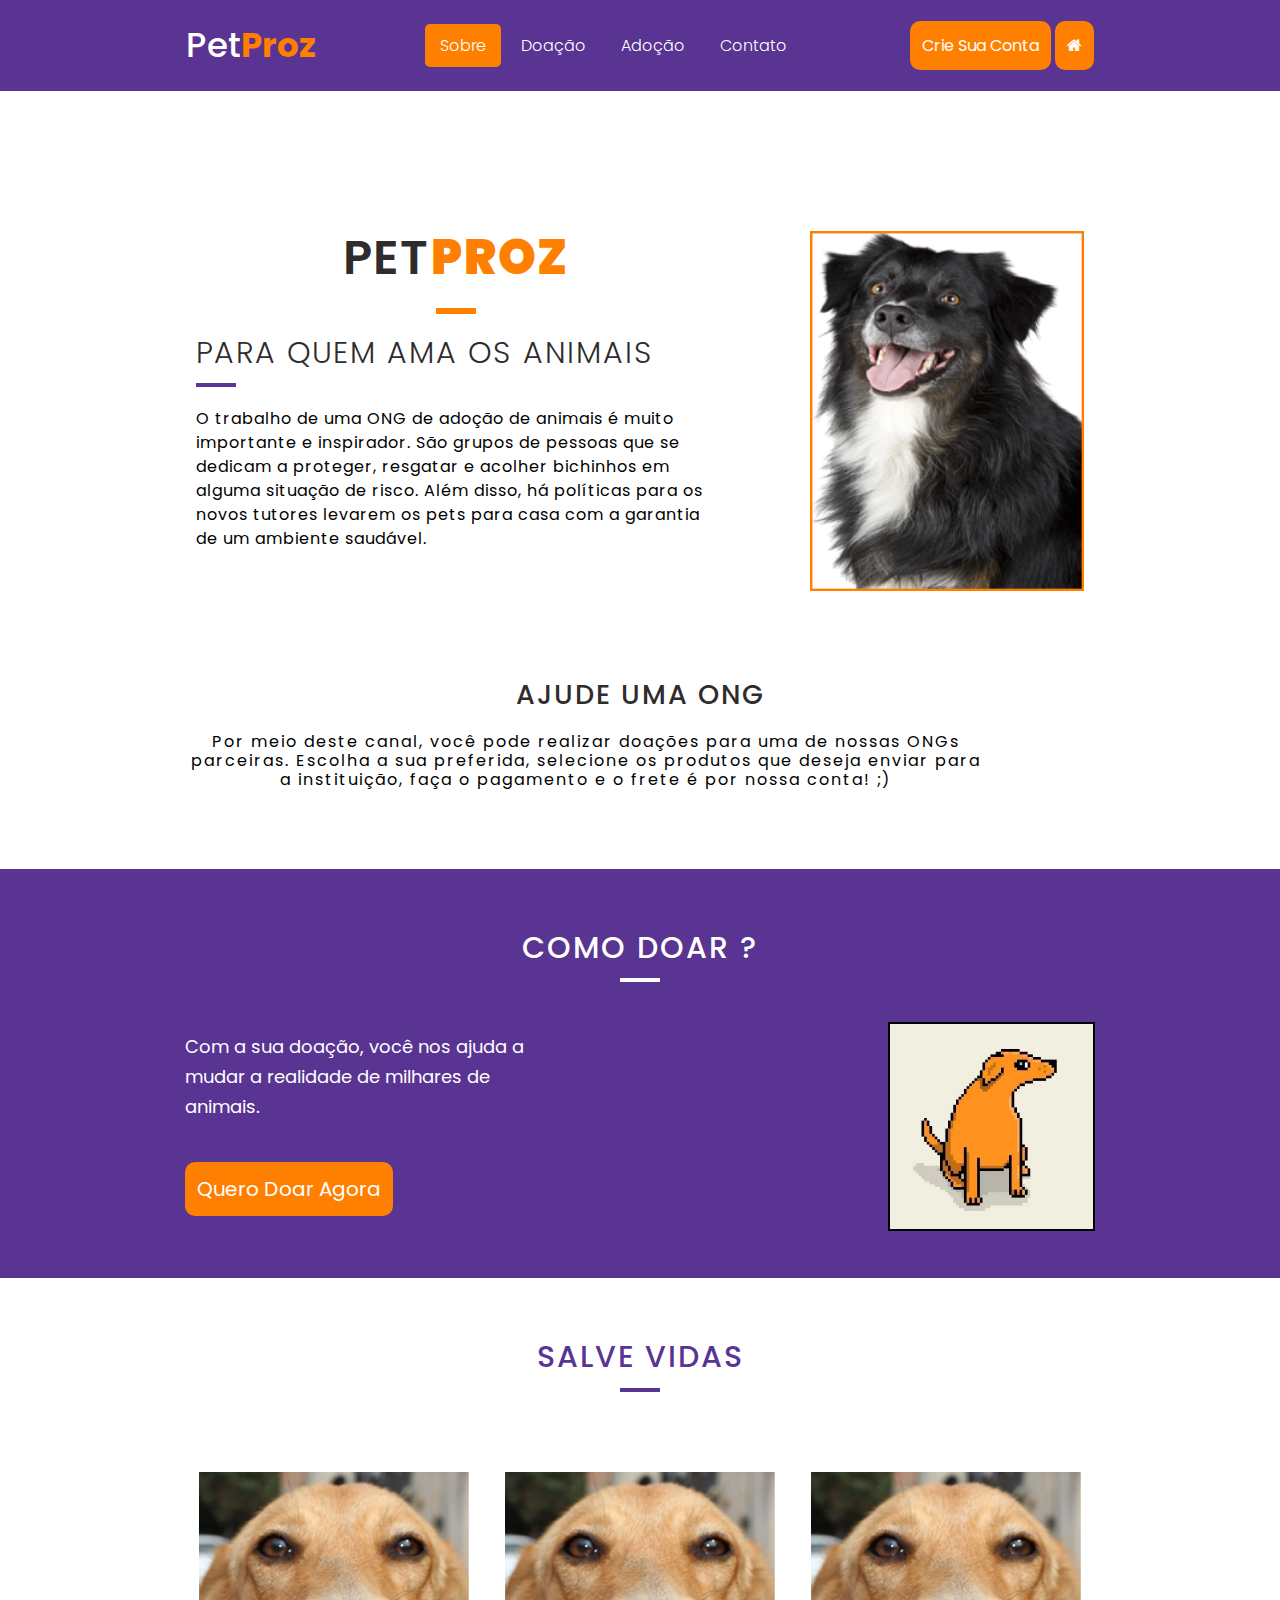
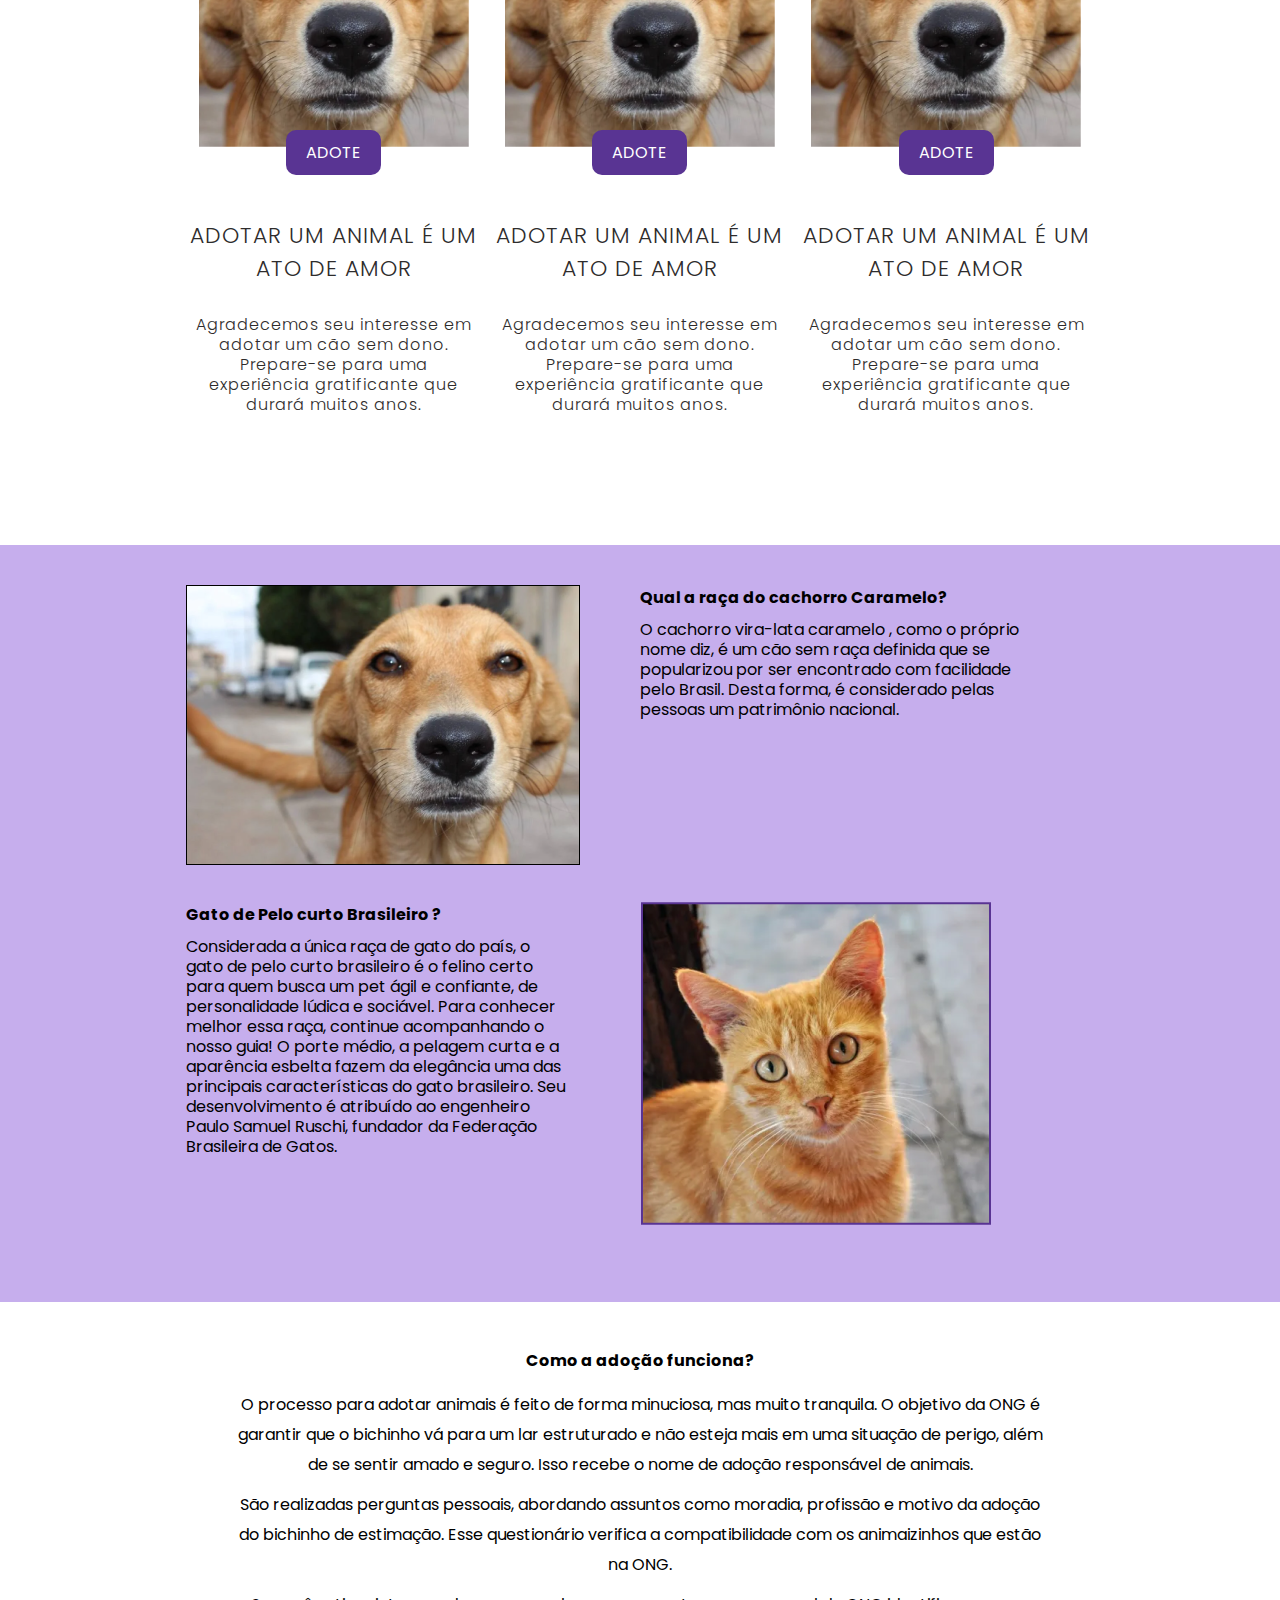
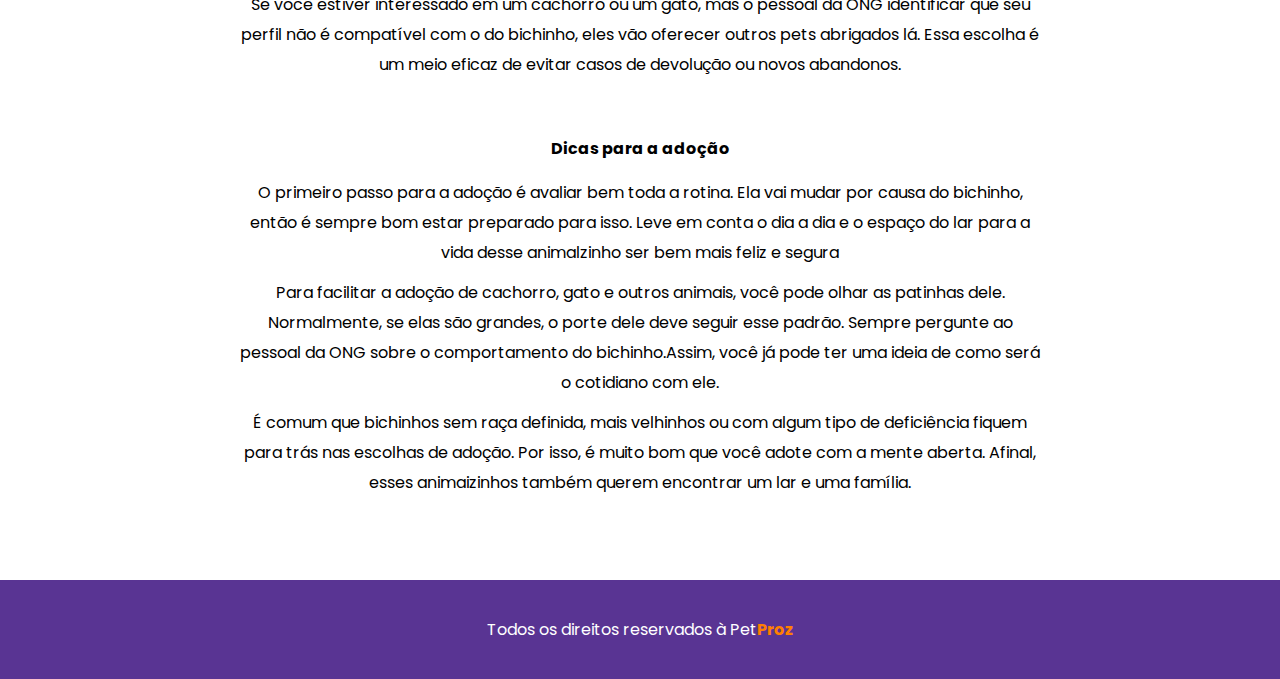
==== commit 56a1fb5a: "Atualização e Dados" ====
--- a/index.html
+++ b/index.html
@@ -1,234 +1,263 @@
 <!DOCTYPE html>
 <html lang="pt-br">
-
-<head>
-  <meta charset="UTF-8" />
-  <meta name="keywords" content="petproz, site, website" />
-  <meta property="og:title" content="PetProz" />
-  <meta property="og:type" content="website" />
-  <meta http-equiv="X-UA-Compatible" content="IE=edge" />
-  <meta name="viewport" content="width=device-width, initial-scale=1.0" />
-  <link rel="stylesheet" href="./css/variables.css" />
-  <link rel="stylesheet" href="./css/grid.css" />
-  <link rel="stylesheet" href="./css/patterns.css" />
-  <link rel="stylesheet" href="./css/style.css" />
-  <link rel="stylesheet" href="./css/responsive.css" />
-  <link rel="stylesheet" href="./css/reset.css" />
-  <link rel="stylesheet" href="./css/menu.css">
-  <link rel="stylesheet" href="https://cdnjs.cloudflare.com/ajax/libs/font-awesome/4.7.0/css/font-awesome.min.css">
-  
-  <title>PetProz</title>
-</head>
-
-<body>
-  <header class="header" id="header">
+  <head>
+    <meta charset="UTF-8" />
+    <meta name="keywords" content="petproz, site, website" />
+    <meta property="og:title" content="PetProz" />
+    <meta property="og:type" content="website" />
+    <meta http-equiv="X-UA-Compatible" content="IE=edge" />
+    <meta name="viewport" content="width=device-width, initial-scale=1.0" />
+    <link rel="stylesheet" href="./css/variables.css" />
+    <link rel="stylesheet" href="./css/grid.css" />
+    <link rel="stylesheet" href="./css/patterns.css" />
+    <link rel="stylesheet" href="./css/style.css" />
+    <link rel="stylesheet" href="./css/responsive.css" />
+    <link rel="stylesheet" href="./css/reset.css" />
+    <link rel="stylesheet" href="./css/menu.css" />
+    <link
+      rel="stylesheet"
+      href="https://cdnjs.cloudflare.com/ajax/libs/font-awesome/4.7.0/css/font-awesome.min.css"
+    />
+
+    <title>PetProz</title>
+  </head>
+
+  <body>
+    <header class="header" id="header">
+      <section class="container">
+        <div>
+          <a class="logo" href="../index.html">Pet<strong>Proz</strong></a>
+        </div>
+        <nav id="nav">
+          <div id="btn-mobile">
+            <span id="hamburguer"></span>
+          </div>
+          <ul id="menu">
+            <li class="active">
+              <a class="active" href="../index.html">Sobre</a>
+            </li>
+            <li>
+              <a href="./pages/doacao.html">Doação</a>
+            </li>
+            <li>
+              <a href="./pages/adotar.html">Adoção</a>
+            </li>
+            <li>
+              <a href="./pages/contato.html">Contato</a>
+            </li>
+          </ul>
+        </nav>
+
+        <div>
+          <a href="./pages/cadastro.html">
+            <button class="btn-principal">Crie Sua Conta</button>
+          </a>
+          <a href="./pages/login.html">
+            <button class="btn-principal .btn-principal-secundario">
+              <i class="fa fa-home" aria-hidden="true"></i>
+            </button>
+          </a>
+        </div>
+      </section>
+    </header>
+
+    <main class="container">
+      <section class="sobre">
+        <section class="">
+          <h1>Pet<strong id="teste-escrever">Proz</strong></h1>
+          <h3>Para quem ama os animais</h3>
+          <p>
+            O trabalho de uma ONG de adoção de animais é muito importante e
+            inspirador. São grupos de pessoas que se dedicam a proteger,
+            resgatar e acolher bichinhos em alguma situação de risco. Além
+            disso, há políticas para os novos tutores levarem os pets para casa
+            com a garantia de um ambiente saudável.
+          </p>
+        </section>
+        <aside>
+          <figure>
+            <img src="./img/animal.png" alt="Animal Cachorro" />
+          </figure>
+        </aside>
+      </section>
+    </main>
+
+    <!-- -->
     <section class="container">
-      <div>
-        <a class="logo" href="../index.html">Pet<strong>Proz</strong></a>
+      <section class="ajude">
+        <h2>Ajude uma ONG</h2>
+        <p>
+          Por meio deste canal, você pode realizar doações para uma de nossas
+          ONGs parceiras. Escolha a sua preferida, selecione os produtos que
+          deseja enviar para a instituição, faça o pagamento e o frete é por
+          nossa conta! ;)
+        </p>
+      </section>
+    </section>
+
+    <!-- -->
+    <section class="como-doar">
+      <h3>Como Doar ?</h3>
+      <section class="container">
+        <div class="como-doar-div">
+          <p>
+            Com a sua doação, você nos ajuda a <br />
+            mudar a realidade de milhares de <br />
+            animais.
+          </p>
+          <button class="btn-principal">Quero Doar Agora</button>
+        </div>
+        <aside>
+          <figure>
+            <img src="./img/section-doar.png" alt="Doar" />
+          </figure>
+        </aside>
+      </section>
+    </section>
+    <!-- -->
+
+    <!-- -->
+    <section class="salve-vidas">
+      <h3>Salve Vidas</h3>
+      <section class="container">
+        <section class="salve-vidas-sub-container">
+          <div class="salve-vidas-div">
+            <figure>
+              <img src="./img/animal-ajude.png" alt="Animal Ajude" />
+            </figure>
+            <button class="btn-principal">ADOTE</button>
+            <h4>ADOTAR UM ANIMAL É UM ATO DE AMOR</h4>
+            <p>
+              Agradecemos seu interesse em adotar um cão sem dono. Prepare-se
+              para uma experiência gratificante que durará muitos anos.
+            </p>
+          </div>
+          <div class="salve-vidas-div">
+            <div>
+              <img src="./img/animal-ajude.png" alt="Animal Ajude" />
+            </div>
+            <button class="btn-principal">ADOTE</button>
+            <h4>ADOTAR UM ANIMAL É UM ATO DE AMOR</h4>
+            <p>
+              Agradecemos seu interesse em adotar um cão sem dono. Prepare-se
+              para uma experiência gratificante que durará muitos anos.
+            </p>
+          </div>
+          <div class="salve-vidas-div">
+            <div>
+              <img src="./img/animal-ajude.png" alt="Animal Ajude" />
+            </div>
+            <button class="btn-principal">ADOTE</button>
+            <h4>ADOTAR UM ANIMAL É UM ATO DE AMOR</h4>
+            <p>
+              Agradecemos seu interesse em adotar um cão sem dono. Prepare-se
+              para uma experiência gratificante que durará muitos anos.
+            </p>
+          </div>
+        </section>
+      </section>
+    </section>
+    <!-- -->
+
+    <!-- -->
+    <section class="animais-g-c">
+      <!-- -->
+      <aside class="container">
+        <div class="animais-g-c-div">
+          <figure>
+            <img src="./img/caramelo.png" alt="" />
+          </figure>
+        </div>
+        <div class="animais-g-c-div">
+          <h5>Qual a raça do cachorro Caramelo?</h5>
+          <p>
+            O cachorro vira-lata caramelo , como o próprio nome diz, é um cão
+            sem raça definida que se popularizou por ser encontrado com
+            facilidade pelo Brasil. Desta forma, é considerado pelas pessoas um
+            patrimônio nacional.
+          </p>
+        </div>
+      </aside>
+      <aside class="container">
+        <div class="animais-g-c-div">
+          <h5>Gato de Pelo curto Brasileiro ?</h5>
+          <p>
+            Considerada a única raça de gato do país, o gato de pelo curto
+            brasileiro é o felino certo para quem busca um pet ágil e confiante,
+            de personalidade lúdica e sociável. Para conhecer melhor essa raça,
+            continue acompanhando o nosso guia! O porte médio, a pelagem curta e
+            a aparência esbelta fazem da elegância uma das principais
+            características do gato brasileiro. Seu desenvolvimento é atribuído
+            ao engenheiro Paulo Samuel Ruschi, fundador da Federação Brasileira
+            de Gatos.
+          </p>
+        </div>
+        <div class="animais-g-c-div">
+          <figure>
+            <img src="./img/gato-brasileiro.png" alt="" />
+          </figure>
+        </div>
+      </aside>
+    </section>
+    <!-- -->
+
+    <!-- -->
+    <section class="container">
+      <div class="texto">
+        <h5>Como a adoção funciona?</h5>
+        <p>
+          O processo para adotar animais é feito de forma minuciosa, mas muito
+          tranquila. O objetivo da ONG é garantir que o bichinho vá para um lar
+          estruturado e não esteja mais em uma situação de perigo, além de se
+          sentir amado e seguro. Isso recebe o nome de adoção responsável de
+          animais.
+        </p>
+        <p>
+          São realizadas perguntas pessoais, abordando assuntos como moradia,
+          profissão e motivo da adoção do bichinho de estimação. Esse
+          questionário verifica a compatibilidade com os animaizinhos que estão
+          na ONG.
+        </p>
+        <p>
+          Se você estiver interessado em um cachorro ou um gato, mas o pessoal
+          da ONG identificar que seu perfil não é compatível com o do bichinho,
+          eles vão oferecer outros pets abrigados lá. Essa escolha é um meio
+          eficaz de evitar casos de devolução ou novos abandonos.
+        </p>
       </div>
-      <nav id="nav">
-        <div id="btn-mobile">
-          <span id="hamburguer"></span>
-        </div>
-        <ul id="menu">
-          <li class="active">
-            <a class="active" href="../index.html">Sobre</a>
-          </li>
-          <li>
-            <a href="./pages/doacao.html">Doação</a>
-          </li>
-          <li>
-            <a href="./pages/adotar.html">Adoção</a>
-          </li>
-          <li>
-            <a href="./pages/contato.html">Contato</a>
-          </li>
-        </ul>
-      </nav>
-      
-        <div>
-        <a href="./pages/cadastro.html">
-          <button  class="btn-principal">Crie Sua Conta</button>
-        </a>
-        <a href="./pages/login.html">
-          <button  class="btn-principal .btn-principal-secundario"><i class="fa fa-home" aria-hidden="true"></i></button>
-        </a>
-      
+      <div class="texto">
+        <h5>Dicas para a adoção</h5>
+        <p>
+          O primeiro passo para a adoção é avaliar bem toda a rotina. Ela vai
+          mudar por causa do bichinho, então é sempre bom estar preparado para
+          isso. Leve em conta o dia a dia e o espaço do lar para a vida desse
+          animalzinho ser bem mais feliz e segura
+        </p>
+        <p>
+          Para facilitar a adoção de cachorro, gato e outros animais, você pode
+          olhar as patinhas dele. Normalmente, se elas são grandes, o porte dele
+          deve seguir esse padrão. Sempre pergunte ao pessoal da ONG sobre o
+          comportamento do bichinho.Assim, você já pode ter uma ideia de como
+          será o cotidiano com ele.
+        </p>
+        <p>
+          É comum que bichinhos sem raça definida, mais velhinhos ou com algum
+          tipo de deficiência fiquem para trás nas escolhas de adoção. Por isso,
+          é muito bom que você adote com a mente aberta. Afinal, esses
+          animaizinhos também querem encontrar um lar e uma família.
+        </p>
       </div>
-      
-    </section>
-  </header>
-
-  <main class="container">
-    <section class="sobre">
-      <section class="">
-        <h1>Pet<strong>Proz</strong></h1>
-        <h3>Para quem ama os animais</h3>
-        <p>
-          O trabalho de uma ONG de adoção de animais é muito importante e inspirador. São grupos de pessoas que se dedicam
-          a proteger, resgatar e acolher bichinhos em alguma situação de risco. Além disso, há políticas para os novos
-          tutores levarem os pets para casa com a garantia de um ambiente saudável.
-        </p>
-      </section>
-      <aside>
-        <figure>
-          <img src="./img/animal.png" alt="Animal Cachorro">
-        </figure>
-      </aside>
-    </section>
-  </main>
-
-  <!-- -->
-  <section class="container">
-    <section  class="ajude">
-      <h2>Ajude uma ONG</h2>
-      <p>
-        Por meio deste canal, você pode realizar doações para uma de nossas ONGs parceiras. Escolha a sua preferida,
-        selecione os produtos que deseja enviar para a instituição, faça o pagamento e o frete é por nossa conta! ;)
-      </p>
-    </section>
-  </section>
-
-  <!-- -->
-  <section class="como-doar">
-    <h3>Como Doar ?</h3>
-    <section class="container">
-      <div class="como-doar-div">
-        <p>
-          Com a sua doação, você nos ajuda a <br> mudar a realidade de milhares de <br> animais.
-        </p>
-        <button class="btn-principal">Quero Doar Agora</button>
-      </div>
-      <aside>
-        <figure>
-          <img src="./img/section-doar.png" alt="Doar">
-        </figure>
-      </aside>
-    </section>
-  </section>
-  <!-- -->
-
-  <!-- -->
-  <section class="salve-vidas">
-    <h3>Salve Vidas</h3>
-    <section class="container">
-      <section class="salve-vidas-sub-container">
-        <div class="salve-vidas-div">
-          <figure>
-            <img src="./img/animal-ajude.png" alt="Animal Ajude">
-          </figure>
-          <button  class="btn-principal">ADOTE</button>
-          <h4>ADOTAR UM ANIMAL É UM ATO DE AMOR</h4>
-          <p>
-            Agradecemos seu interesse em adotar um cão sem dono. Prepare-se para uma experiência gratificante que durará
-            muitos anos.
-          </p>
-        </div>
-        <div class="salve-vidas-div">
-          <div>
-            <img src="./img/animal-ajude.png" alt="Animal Ajude">
-          </div>
-          <button  class="btn-principal">ADOTE</button>
-          <h4>ADOTAR UM ANIMAL É UM ATO DE AMOR</h4>
-          <p>
-            Agradecemos seu interesse em adotar um cão sem dono. Prepare-se para uma experiência gratificante que durará
-            muitos anos.
-          </p>
-        </div>
-        <div class="salve-vidas-div">
-          <div>
-            <img src="./img/animal-ajude.png" alt="Animal Ajude">
-          </div>
-          <button  class="btn-principal">ADOTE</button>
-          <h4>ADOTAR UM ANIMAL É UM ATO DE AMOR</h4>
-          <p>
-            Agradecemos seu interesse em adotar um cão sem dono. Prepare-se para uma experiência gratificante que durará
-            muitos anos.
-          </p>
-        </div>
-      </section>
-    </section>
-  </section>
-  <!-- -->
-
-  <!-- -->
-  <section class="animais-g-c">
-    <!-- -->
-    <aside class="container">
-      <div class="animais-g-c-div">
-        <figure>
-          <img src="./img/caramelo.png" alt="">
-        </figure>
-      </div>
-      <div class="animais-g-c-div">
-        <h5>Qual a raça do cachorro Caramelo?</h5>
-        <p>
-          O cachorro vira-lata caramelo , como o próprio nome diz, é um cão sem raça definida que se popularizou por ser
-          encontrado com facilidade pelo Brasil. Desta forma, é considerado pelas pessoas um patrimônio nacional.
-        </p>
-      </div>
-    </aside>
-    <aside class="container">
-      
-      <div class="animais-g-c-div">
-        <h5>Gato de Pelo curto Brasileiro ? </h5>
-        <p>
-          Considerada a única raça de gato do país, o gato de pelo curto brasileiro é o felino certo para quem busca um pet ágil e confiante, de personalidade lúdica e sociável. Para conhecer melhor essa raça, continue acompanhando o nosso guia! O porte médio, a pelagem curta e a aparência esbelta fazem da elegância uma das principais características do gato brasileiro. Seu desenvolvimento é atribuído ao engenheiro Paulo Samuel Ruschi, fundador da Federação Brasileira de Gatos.
-        </p>
-      </div>
-      <div class="animais-g-c-div">
-        <figure>
-          <img src="./img/gato-brasileiro.png" alt="">
-        </figure>
-      </div>
-    </aside>
-
-  </section>
-  <!-- -->
-
-  <!-- -->
-  <section class="container">
-    <div class="texto">
-      <h5>Como a adoção funciona?</h5>
-      <p>
-        O processo para adotar animais é feito de forma minuciosa, mas muito tranquila. O objetivo da ONG é garantir que o
-        bichinho vá para um lar estruturado e não esteja mais em uma situação de perigo, além de se sentir amado e seguro.
-        Isso recebe o nome de adoção responsável de animais.
-      </p>
-      <p>
-        São realizadas perguntas pessoais, abordando assuntos como moradia, profissão e motivo da adoção do bichinho de
-        estimação. Esse questionário verifica a compatibilidade com os animaizinhos que estão na ONG.
-      </p>
-      <p>
-        Se você estiver interessado em um cachorro ou um gato, mas o pessoal da ONG identificar que seu perfil não é
-        compatível com o do bichinho, eles vão oferecer outros pets abrigados lá. Essa escolha é um meio eficaz de evitar
-        casos de devolução ou novos abandonos.
-      </p>
-    </div>
-    <div class="texto">
-      <h5>Dicas para a adoção</h5>
-      <p>
-        O primeiro passo para a adoção é avaliar bem toda a rotina. Ela vai mudar por causa do bichinho, então é sempre bom estar preparado para isso. Leve em conta o dia a dia e o espaço do lar para a vida desse animalzinho ser bem mais feliz e segura
-      </p>
-      <p>
-        Para facilitar a adoção de cachorro, gato e outros animais, você pode olhar as patinhas dele. Normalmente, se elas são grandes, o porte dele deve seguir esse padrão. Sempre pergunte ao pessoal da ONG sobre o comportamento do bichinho.Assim, você já pode ter uma ideia de como será o cotidiano com ele.
-      </p>
-      <p>
-        É comum que bichinhos sem raça definida, mais velhinhos ou com algum tipo de deficiência fiquem para trás nas escolhas de adoção. Por isso, é muito bom que você adote com a mente aberta. Afinal, esses animaizinhos também querem encontrar um lar e uma família.
-      </p>
-    </div>
-  </section>
-  <!-- -->
-  <!-- -->
-
-  <footer class="footer">
-   <section class="container">
-    <p>Todos os direitos reservados à Pet<strong>Proz</strong></p>
-   </section>
-  </footer>
-
-  <script src="./js/script.js"></script>
-  <!-- -->
-</body>
-
-</html>+    </section>
+    <!-- -->
+    <!-- -->
+
+    <footer class="footer">
+      <section class="container">
+        <p>Todos os direitos reservados à Pet<strong>Proz</strong></p>
+      </section>
+    </footer>
+
+    <script src="./js/script.js"></script>
+    <!-- -->
+  </body>
+</html>
--- a/css/style.css
+++ b/css/style.css
@@ -50,7 +50,7 @@
 
   align-items: center;
   background-color: var(--cor-white);
-  padding: 4rem 0;
+  padding: 2rem 0;
   margin: 0 1rem;
 }
 
@@ -63,6 +63,10 @@
 .sobre h1 strong {
   font-size: 4.8rem;
   color: var(--cor-font-extra);
+}
+.sobre h1:after {
+  width: 4rem;
+  margin: 2rem auto;
 }
 
 .sobre h3 {
@@ -82,14 +86,15 @@
 }
 
 .sobre p {
-  max-width: 50rem;
-  letter-spacing: 0.2rem;
+  max-width: 52rem;
+  letter-spacing: 0.1rem;
+  line-height: 2.4rem;
   margin-top: 2rem;
 }
 
 .sobre aside img {
-  padding-top: 5rem;
-  height: 340px;
+  margin-top: 12rem;
+  height: 360px;
 }
 
 /* ajude */
@@ -147,6 +152,7 @@
   margin: 1rem 0 4rem 0;
   max-width: 40rem;
   font-size: 1.8rem;
+  line-height: 3rem !important;
 }
 
 .como-doar-div .btn-principal {
@@ -215,6 +221,7 @@
   font-size: 1.6rem;
   font-weight: 300;
   letter-spacing: 0.1rem;
+  line-height: 2rem;
   margin: 2rem 0;
   text-align: center;
   padding: 1rem;
@@ -248,13 +255,15 @@
   text-align: center;
   margin: 2rem 1rem;
   padding: 1rem;
+  line-height: 3rem;
 }
 .texto h5 {
-  margin-top: 1rem;
+  margin: 1.4rem 0;
 }
 .texto p {
   margin-top: 1rem;
   padding: 0 3rem;
+  line-height: 3rem;
 }
 
 /* footer */
--- a/css/responsive.css
+++ b/css/responsive.css
@@ -28,6 +28,10 @@
     margin: 1.2rem auto;
   }
 
+  .sobre aside img {
+    height: 320px;
+    margin: 2rem;
+  }
   .sobre p {
     text-align: center;
   }
@@ -68,7 +72,6 @@
 }
 
 @media (max-width: 580px) {
-
   /**/
   .como-doar section {
     justify-content: center;
